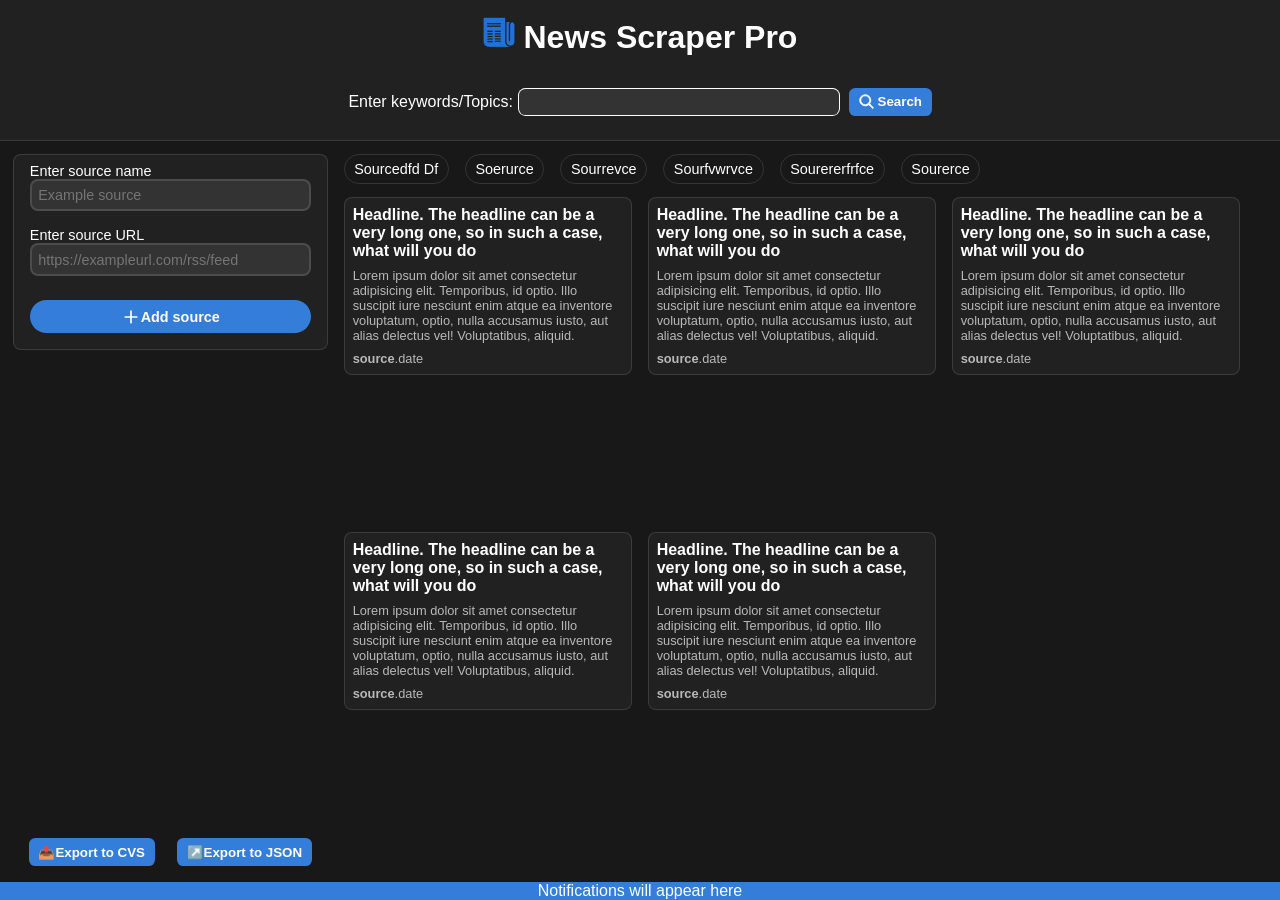
==== index.html @ f2461165 "Refactor HTML structure and enhance UI: update title, add logo, and improve form layout; modify CSS " ====
<!DOCTYPE html>
<html lang="en">
  <head>
    <meta charset="UTF-8" />
    <meta name="viewport" content="width=device-width, initial-scale=1.0" />
    <title>News Scraper & Filter Tool</title>
    <link rel="stylesheet" href="frontend/style.css" />
    <link
      rel="shortcut icon"
      href="frontend/assets/favicon/icons8-news-32.png"
      type="image/x-icon"
    />
  </head>
  <body>
    <div class="container">
      <div class="title">
        <h1>
          <img src="frontend/assets/favicon/icons8-news-32.png" alt="logo" />
          News Scraper Pro
        </h1>
      </div>
      <section class="news-section">
        <div class="forms">
          <form class="search-news">
            <label for="search-news-input">Enter keywords/Topics:</label>
            <input type="search" name="news-input" id="search-news-input" />
            <button type="submit" id="search-button">
              <svg
                viewBox="0 0 24 24"
                width="15"
                height="15"
                fill="none"
                xmlns="http://www.w3.org/2000/svg"
                stroke="#ffffff"
              >
                <g id="SVGRepo_bgCarrier" stroke-width="0"></g>
                <g
                  id="SVGRepo_tracerCarrier"
                  stroke-linecap="round"
                  stroke-linejoin="round"
                ></g>
                <g id="SVGRepo_iconCarrier">
                  <path
                    fill-rule="evenodd"
                    clip-rule="evenodd"
                    d="M17.0392 15.6244C18.2714 14.084 19.0082 12.1301 19.0082 10.0041C19.0082 5.03127 14.9769 1 10.0041 1C5.03127 1 1 5.03127 1 10.0041C1 14.9769 5.03127 19.0082 10.0041 19.0082C12.1301 19.0082 14.084 18.2714 15.6244 17.0392L21.2921 22.707C21.6828 23.0977 22.3163 23.0977 22.707 22.707C23.0977 22.3163 23.0977 21.6828 22.707 21.2921L17.0392 15.6244ZM10.0041 17.0173C6.1308 17.0173 2.99087 13.8774 2.99087 10.0041C2.99087 6.1308 6.1308 2.99087 10.0041 2.99087C13.8774 2.99087 17.0173 6.1308 17.0173 10.0041C17.0173 13.8774 13.8774 17.0173 10.0041 17.0173Z"
                    fill="#ffffff"
                  ></path>
                </g>
              </svg>
              Search
            </button>
          </form>
        </div>
        <div class="display-news">
          <div class="left">
            <div class="add-source">
              <form action="">
                <div>
                  <label for="source-name">Enter source name</label>
                  <input type="text" placeholder="Example source" />
                </div>
                <div>
                  <label for="source-url">Enter source URL</label>
                  <input
                    type="text"
                    placeholder="https://exampleurl.com/rss/feed"
                  />
                </div>
                <button type="submit">
                  <svg
                    viewBox="0 0 24 24"
                    xmlns="http://www.w3.org/2000/svg"
                    fill="#ffffff"
                    stroke="#ffffff"
                    width="20"
                    height="20"
                  >
                    <g id="SVGRepo_bgCarrier" stroke-width="0"></g>
                    <g
                      id="SVGRepo_tracerCarrier"
                      stroke-linecap="round"
                      stroke-linejoin="round"
                    ></g>
                    <g id="SVGRepo_iconCarrier">
                      <title></title>
                      <g id="Complete">
                        <g data-name="add" id="add-2">
                          <g>
                            <line
                              fill="none"
                              stroke="#ffffff"
                              stroke-linecap="round"
                              stroke-linejoin="round"
                              stroke-width="2"
                              x1="12"
                              x2="12"
                              y1="19"
                              y2="5"
                            ></line>
                            <line
                              fill="none"
                              stroke="#ffffff"
                              stroke-linecap="round"
                              stroke-linejoin="round"
                              stroke-width="2"
                              x1="5"
                              x2="19"
                              y1="12"
                              y2="12"
                            ></line>
                          </g>
                        </g>
                      </g>
                    </g>
                  </svg>
                  Add source
                </button>
              </form>
            </div>
            <div class="options">
              <button id="export-cvs">📤Export to CVS</button>
              <button id="export-JSON">↗️Export to JSON</button>
              <!-- <button id="clear-all">🧹 Clear all</button> -->
            </div>
          </div>
          <div class="right">
            <div class="sources">
              <button class="source">sourcedfd df</button>
              <button class="source">soerurce</button>
              <button class="source">sourrevce</button>
              <button class="source">sourfvwrvce</button>
              <button class="source">sourererfrfce</button>
              <button class="source">sourerce</button>
            </div>
            <div class="news-cards">
              <div class="card">
                <h1>
                  Headline. The headline can be a very long one, so in such a
                  case, what will you do
                </h1>
                <p>
                  Lorem ipsum dolor sit amet consectetur adipisicing elit.
                  Temporibus, id optio. Illo suscipit iure nesciunt enim atque
                  ea inventore voluptatum, optio, nulla accusamus iusto, aut
                  alias delectus vel! Voluptatibus, aliquid.
                </p>
                <div class="info">
                  <span>source</span>.
                  <span>date</span>
                </div>
              </div>
              <div class="card">
                <h1>
                  Headline. The headline can be a very long one, so in such a
                  case, what will you do
                </h1>
                <p>
                  Lorem ipsum dolor sit amet consectetur adipisicing elit.
                  Temporibus, id optio. Illo suscipit iure nesciunt enim atque
                  ea inventore voluptatum, optio, nulla accusamus iusto, aut
                  alias delectus vel! Voluptatibus, aliquid.
                </p>
                <div class="info">
                  <span>source</span>.
                  <span>date</span>
                </div>
              </div>
              <div class="card">
                <h1>
                  Headline. The headline can be a very long one, so in such a
                  case, what will you do
                </h1>
                <p>
                  Lorem ipsum dolor sit amet consectetur adipisicing elit.
                  Temporibus, id optio. Illo suscipit iure nesciunt enim atque
                  ea inventore voluptatum, optio, nulla accusamus iusto, aut
                  alias delectus vel! Voluptatibus, aliquid.
                </p>
                <div class="info">
                  <span>source</span>.
                  <span>date</span>
                </div>
              </div>
              <div class="card">
                <h1>
                  Headline. The headline can be a very long one, so in such a
                  case, what will you do
                </h1>
                <p>
                  Lorem ipsum dolor sit amet consectetur adipisicing elit.
                  Temporibus, id optio. Illo suscipit iure nesciunt enim atque
                  ea inventore voluptatum, optio, nulla accusamus iusto, aut
                  alias delectus vel! Voluptatibus, aliquid.
                </p>
                <div class="info">
                  <span>source</span>.
                  <span>date</span>
                </div>
              </div>
              <div class="card">
                <h1>
                  Headline. The headline can be a very long one, so in such a
                  case, what will you do
                </h1>
                <p>
                  Lorem ipsum dolor sit amet consectetur adipisicing elit.
                  Temporibus, id optio. Illo suscipit iure nesciunt enim atque
                  ea inventore voluptatum, optio, nulla accusamus iusto, aut
                  alias delectus vel! Voluptatibus, aliquid.
                </p>
                <div class="info">
                  <span>source</span>.
                  <span>date</span>
                </div>
              </div>
            </div>
          </div>
        </div>

        <div class="dialog-box" id="dialog-box">
          Notifications will appear here
        </div>
      </section>
    </div>

    <script src="frontend/script.js"></script>
  </body>
</html>
---- frontend/style.css ----
*{
    box-sizing: border-box;
    padding: 0;
    margin: 0;
    font-family: 'Segoe UI', Tahoma, Geneva, Verdana, sans-serif;
}
.container{
    width: 100vw;
    height: 100vh;
    background-color: #212121;
    display: flex;
    flex-direction: column;
    overflow: hidden;
}
.container .title {
    width: 100%;
    padding: 1rem 1rem 0.5rem 1rem;
    display: flex;
    align-items: center;
    justify-content: center;
}
.container .title h1 {
    color: #ffffff;
    -webkit-user-select: none;
    user-select: none;
}
.container section {
    flex: 1 1 0;
    width: 100%;
    background-color: rgb(24, 24, 24);
    overflow: auto;
    display: flex;
    flex-direction: column;
}
.container section .forms{
    background-color: #212121;
    padding: 1rem;
    border-bottom: 1px solid #ffffff1f;
    display: flex;
    align-items: center;
    justify-content: center;
    flex-direction: column;
    gap: 2rem;
}
.container section .forms .search-news{
    padding: 0.5rem 0.8rem;
    /* border-right: 1px solid #ffffff98; */
    color: #ffffff;
    display: flex;
    align-items: center;
    justify-content: space-between;
}
.container section .forms .search-news input{
    width: 20rem;
    border-radius: 0.4rem;
    outline: none;
    border: 2px solid transparent;
    background-color: #333333;
    box-shadow: 0 0 0 1px #ffffff;
    color: #ffffff;
    font-size: 0.8rem;
    padding: 0.2rem 0.5rem;
    margin-left: 0.4rem;
    transition: 0.2s;
}
.container section .forms .search-news input:focus{
    border: 3px solid #347ed9;
    box-shadow: none;
}
.container section .forms .search-news button{
    border-radius: 0.4rem;
    border: none;
    outline: none;
    margin-left: 0.6rem;
    padding: 0.4rem 0.6rem;
    cursor: pointer;
    color: #ffffff;
    background-color: #347ed9;
    font-weight: 600;
    display: flex;
    align-items: center;
    justify-content: center;
    gap: 4px;
    transition: 0.2s;
}
.container section .forms .search-news button:hover{
    background-color: #2072d6;
}
/* .container section .forms .search-news button svg{
    margin-top: 2px;
} */
/* .container section .fetch-news select{
    width: 10rem;
    padding: 0.2rem 0.5rem;
    border-radius: 0.4rem;
    background-color: #333333;
    color: #ffffff;
    box-shadow: 0 0 0 1px #ffffff;
    }
    .container section .fetch-news button{
        border-radius: 0.4rem;
        border: 2px solid #347ed9;
    outline: none;
    margin-left: 0.6rem;
    padding: 0.4rem 0.6rem;
    cursor: pointer;
    color: #ffffff;
    background-color: transparent;
    font-weight: 600;
    transition: 0.2s;
    }
    .container section .fetch-news button:hover{
    border: 2px solid transparent;
    background-color: #347ed9;
} */
.container section .display-news{
    width: 100%;
    height: 100%;
    padding: 0.8rem 0.8rem 0rem 0.8rem;
    /* background-color: #a9de59; */
    display: flex;
    /* justify-content: center; */
    flex-direction: row;
    flex: 1 1 0;
    overflow-y: auto;
}
.container section .display-news .left{
    min-width: 16rem;
    /* background-color: #e34949; */
    display: flex;
    flex-direction: column;
    justify-content: space-between;
}
.container section .display-news .left .add-source{
    width: 100%;
    display: flex;
    flex-direction: column;
    background-color: #212121;
    border: 1px solid #ffffff1f;
    padding: 0.5rem 1rem 1rem 1rem;
    border-radius: 0.5rem;
}
.container section .display-news .left .add-source div{
    width: 100%;
    display: flex;
    flex-direction: column;
}
.container section .display-news .left .add-source div label{
    font-size: 0.9rem;
    color: #ffffff;
}
.container section .display-news .left .add-source div input{
    border-radius: 0.5rem;
    outline: none;
    border: 2px solid #ffffff1f;
    font-size: 0.9rem;
    padding: 0.4rem;
    background-color: #333333;
    color: #ffffff;
}
.container section .display-news .left .add-source div:nth-child(2){
    margin-top: 1rem;
}
.container section .display-news .left .add-source button{
    margin-top: 1.5rem;
    width: 100%;
    padding: 0.4rem;
    border-radius: 5rem;
    background-color: #347ed9;
    border: none;
    outline: none;
    color: #ffffff;
    font-weight: 600;
    font-size: 0.9rem;
    display: flex;
    align-items: center;
    justify-content: center;
    cursor: pointer;
}
.container section .display-news .left .add-source button:hover{
    background-color: #2072d6;
}
.container section .display-news .left .options{
    width: 100%;
    /* background-color: #000000; */
    padding: 0.6rem;
    display: flex;
    align-items: center;
    justify-content: center;
    gap: 0.6rem;
}
.container section .display-news .left .options button{
    border-radius: 0.4rem;
    outline: none;
    border: none;
    margin: 0.4rem;
    padding: 0.4rem 0.6rem;
    font-weight: 600;
    background-color: #347ed9;
    color: #ffffff;
    cursor: pointer;
    transition: 0.2s;
}
.container section .display-news .left .options button:hover{
    background-color: #2072d6;
}
.container section .display-news .right{
    min-width: 20rem;
    height: 100%;
    /* background-color: #e349c2; */
    padding: 0rem 0rem 1rem 1rem;
    display: flex;
    flex-direction: column;
    flex: 1 1 0;
}
.container section .display-news .right .sources{
    width: 100%;
    /* background-color: aquamarine; */
    display: flex;
    align-items: center;
    gap: 1rem;
    overflow: auto;
}
.container section .display-news .right .sources::-webkit-scrollbar{
    display: none;
}
.container section .display-news .right .sources .source{
    padding: 0.4rem 0.6rem;
    border-radius: 5rem;
    font-size: 0.9rem;
    /* font-weight: 600; */
    text-transform: capitalize;
    background-color: transparent;
    border: 1px solid #ffffff1f;
    color: #ffffff;
    outline: none;
    /* border: none; */
    display: flex;
    align-items: center;
    justify-content: center;
    cursor: pointer;
}
.container section .display-news .right .sources .source:hover{
    background-color: #333333;
}
.container section .display-news .right .news-cards{
    min-width: 100%;
    /* height: 100%; */
    display: flex;
    /* flex-direction: row; */
    flex-wrap: wrap;
    flex: 1 1 0;
    /* background-color: cadetblue; */
    padding: 0.8rem 0rem 1rem 0rem;
    overflow-y: auto;
    gap: 1rem;
}
.container section .display-news .right .news-cards .card{
    width: 18rem;
    /* Remove fixed height and let content define height */
    /* height: auto; */
    padding: 0.5rem;
    background-color: #212121;
    border-radius: 0.5rem;
    border: 1px solid #ffffff1f;
    color: #b9b9b9;
    display: flex;
    flex-direction: column;
    /* Prevent card from stretching to fill parent height */
    align-self: flex-start;
    transition: 0.2s;
}
.container section .display-news .right .news-cards .card:hover{
    transform: translateY(-5px);
}
.container section .display-news .right .news-cards .card h1{
    font-size: 1rem;
    text-align: left;
    color: #ffffff;
}
.container section .display-news .right .news-cards .card p{
    font-size: 0.8rem;
    text-align: left;
    margin-top: 0.5rem;
}
.container section .display-news .right .news-cards .card div{
    margin-top: 0.5rem;
    font-size: 0.8rem;
    display: flex
}
.container section .display-news .right .news-cards .card div span:nth-child(1){
    font-weight: 600;
}

.container section .dialog-box{
    width: 100%;
    background-color: #347ed9;
    color: #ffffff;
    text-align: center;
    font-size: 1rem;
}
.container section .dialog-box.danger{
    background-color: #e34949;
}
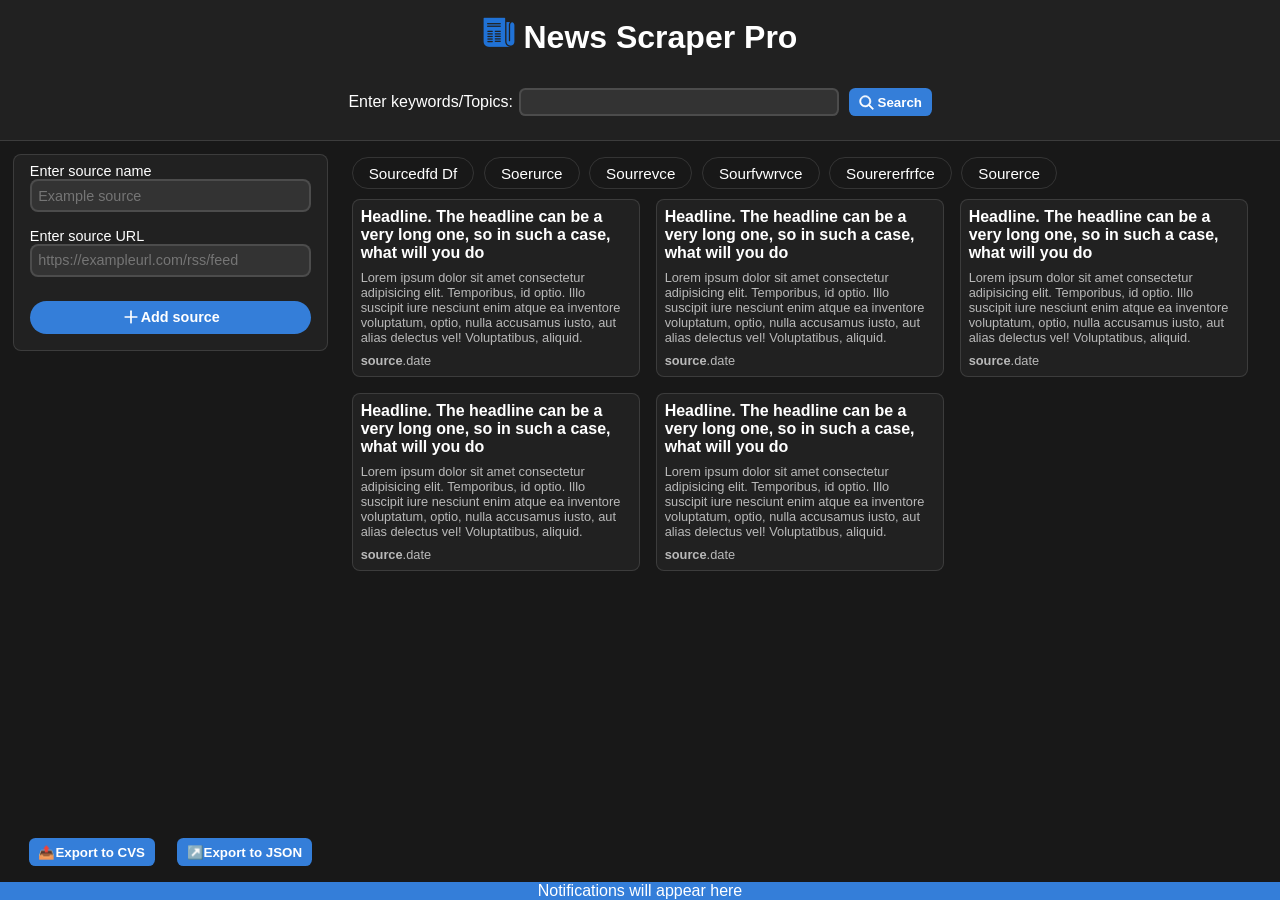
==== commit 3cbd1fb1: "Refactor CSS variables in style.css for improved maintainability; update styles for various elements" ====
--- a/index.html
+++ b/index.html
@@ -198,6 +198,70 @@
                   <span>date</span>
                 </div>
               </div>
+              <!-- <div class="card">
+                <h1>
+                  Headline. The headline can be a very long one, so in such a
+                  case, what will you do
+                </h1>
+                <p>
+                  Lorem ipsum dolor sit amet consectetur adipisicing elit.
+                  Temporibus, id optio. Illo suscipit iure nesciunt enim atque
+                  ea inventore voluptatum, optio, nulla accusamus iusto, aut
+                  alias delectus vel! Voluptatibus, aliquid.
+                </p>
+                <div class="info">
+                  <span>source</span>.
+                  <span>date</span>
+                </div>
+              </div>
+              <div class="card">
+                <h1>
+                  Headline. The headline can be a very long one, so in such a
+                  case, what will you do
+                </h1>
+                <p>
+                  Lorem ipsum dolor sit amet consectetur adipisicing elit.
+                  Temporibus, id optio. Illo suscipit iure nesciunt enim atque
+                  ea inventore voluptatum, optio, nulla accusamus iusto, aut
+                  alias delectus vel! Voluptatibus, aliquid.
+                </p>
+                <div class="info">
+                  <span>source</span>.
+                  <span>date</span>
+                </div>
+              </div>
+              <div class="card">
+                <h1>
+                  Headline. The headline can be a very long one, so in such a
+                  case, what will you do
+                </h1>
+                <p>
+                  Lorem ipsum dolor sit amet consectetur adipisicing elit.
+                  Temporibus, id optio. Illo suscipit iure nesciunt enim atque
+                  ea inventore voluptatum, optio, nulla accusamus iusto, aut
+                  alias delectus vel! Voluptatibus, aliquid.
+                </p>
+                <div class="info">
+                  <span>source</span>.
+                  <span>date</span>
+                </div>
+              </div>
+              <div class="card">
+                <h1>
+                  Headline. The headline can be a very long one, so in such a
+                  case, what will you do
+                </h1>
+                <p>
+                  Lorem ipsum dolor sit amet consectetur adipisicing elit.
+                  Temporibus, id optio. Illo suscipit iure nesciunt enim atque
+                  ea inventore voluptatum, optio, nulla accusamus iusto, aut
+                  alias delectus vel! Voluptatibus, aliquid.
+                </p>
+                <div class="info">
+                  <span>source</span>.
+                  <span>date</span>
+                </div>
+              </div> -->
               <div class="card">
                 <h1>
                   Headline. The headline can be a very long one, so in such a
--- a/frontend/style.css
+++ b/frontend/style.css
@@ -1,304 +1,336 @@
-*{
+:root {
+    --primary-bg: #212121;
+    --secondary-bg: #333333;
+    --accent: #347ed9;
+    --accent-hover: #2072d6;
+    --danger: #e34949;
+    --border: #ffffff1f;
+    --text: #ffffff;
+    --text-muted: #b9b9b9;
+    --card-radius: 0.5rem;
+    --input-radius: 0.4rem;
+    --button-radius: 0.4rem;
+    --transition: 0.2s;
+    --font-main: 'Segoe UI', Tahoma, Geneva, Verdana, sans-serif;
+}
+
+* {
     box-sizing: border-box;
     padding: 0;
     margin: 0;
-    font-family: 'Segoe UI', Tahoma, Geneva, Verdana, sans-serif;
-}
-.container{
+    font-family: var(--font-main);
+}
+
+.container {
     width: 100vw;
     height: 100vh;
-    background-color: #212121;
+    min-width: 660px;
+    background: var(--primary-bg);
     display: flex;
     flex-direction: column;
     overflow: hidden;
 }
+
 .container .title {
     width: 100%;
-    padding: 1rem 1rem 0.5rem 1rem;
-    display: flex;
-    align-items: center;
-    justify-content: center;
-}
+    padding: 1rem 1rem 0.5rem;
+    display: flex;
+    align-items: center;
+    justify-content: center;
+}
+
 .container .title h1 {
-    color: #ffffff;
+    color: var(--text);
+    user-select: none;
     -webkit-user-select: none;
-    user-select: none;
-}
+}
+
 .container section {
     flex: 1 1 0;
     width: 100%;
-    background-color: rgb(24, 24, 24);
+    background: rgb(24, 24, 24);
     overflow: auto;
     display: flex;
     flex-direction: column;
 }
-.container section .forms{
-    background-color: #212121;
+
+.forms {
+    background: var(--primary-bg);
     padding: 1rem;
-    border-bottom: 1px solid #ffffff1f;
+    border-bottom: 1px solid var(--border);
     display: flex;
     align-items: center;
     justify-content: center;
     flex-direction: column;
     gap: 2rem;
 }
-.container section .forms .search-news{
+
+.search-news {
     padding: 0.5rem 0.8rem;
-    /* border-right: 1px solid #ffffff98; */
-    color: #ffffff;
+    color: var(--text);
     display: flex;
     align-items: center;
     justify-content: space-between;
 }
-.container section .forms .search-news input{
+
+.search-news input {
     width: 20rem;
-    border-radius: 0.4rem;
+    border-radius: var(--input-radius);
     outline: none;
     border: 2px solid transparent;
-    background-color: #333333;
-    box-shadow: 0 0 0 1px #ffffff;
-    color: #ffffff;
-    font-size: 0.8rem;
+    background: var(--secondary-bg);
+    /* box-shadow: 0 0 0 1px var(--text); */
+    border: 2px solid var(--border);
+    color: var(--text);
+    font-size: 1rem;
     padding: 0.2rem 0.5rem;
     margin-left: 0.4rem;
-    transition: 0.2s;
-}
-.container section .forms .search-news input:focus{
-    border: 3px solid #347ed9;
+    transition: var(--transition);
+}
+
+.search-news input:focus {
+    border: 2px solid var(--accent);
     box-shadow: none;
 }
-.container section .forms .search-news button{
-    border-radius: 0.4rem;
+
+.search-news button {
+    border-radius: var(--button-radius);
     border: none;
     outline: none;
     margin-left: 0.6rem;
     padding: 0.4rem 0.6rem;
     cursor: pointer;
-    color: #ffffff;
-    background-color: #347ed9;
+    color: var(--text);
+    background: var(--accent);
     font-weight: 600;
     display: flex;
     align-items: center;
     justify-content: center;
     gap: 4px;
-    transition: 0.2s;
-}
-.container section .forms .search-news button:hover{
-    background-color: #2072d6;
-}
-/* .container section .forms .search-news button svg{
-    margin-top: 2px;
-} */
-/* .container section .fetch-news select{
-    width: 10rem;
-    padding: 0.2rem 0.5rem;
-    border-radius: 0.4rem;
-    background-color: #333333;
-    color: #ffffff;
-    box-shadow: 0 0 0 1px #ffffff;
-    }
-    .container section .fetch-news button{
-        border-radius: 0.4rem;
-        border: 2px solid #347ed9;
-    outline: none;
-    margin-left: 0.6rem;
-    padding: 0.4rem 0.6rem;
-    cursor: pointer;
-    color: #ffffff;
-    background-color: transparent;
-    font-weight: 600;
-    transition: 0.2s;
-    }
-    .container section .fetch-news button:hover{
-    border: 2px solid transparent;
-    background-color: #347ed9;
-} */
-.container section .display-news{
+    transition: var(--transition);
+}
+
+.search-news button:hover {
+    background: var(--accent-hover);
+}
+
+.display-news {
     width: 100%;
     height: 100%;
-    padding: 0.8rem 0.8rem 0rem 0.8rem;
-    /* background-color: #a9de59; */
-    display: flex;
-    /* justify-content: center; */
+    padding: 0.8rem 0.8rem 0 0.8rem;
+    display: flex;
     flex-direction: row;
     flex: 1 1 0;
     overflow-y: auto;
 }
-.container section .display-news .left{
+
+.left {
     min-width: 16rem;
-    /* background-color: #e34949; */
     display: flex;
     flex-direction: column;
     justify-content: space-between;
 }
-.container section .display-news .left .add-source{
-    width: 100%;
-    display: flex;
-    flex-direction: column;
-    background-color: #212121;
-    border: 1px solid #ffffff1f;
-    padding: 0.5rem 1rem 1rem 1rem;
-    border-radius: 0.5rem;
-}
-.container section .display-news .left .add-source div{
-    width: 100%;
-    display: flex;
-    flex-direction: column;
-}
-.container section .display-news .left .add-source div label{
+
+.add-source {
+    width: 100%;
+    display: flex;
+    flex-direction: column;
+    background: var(--primary-bg);
+    border: 1px solid var(--border);
+    padding: 0.5rem 1rem 1rem;
+    border-radius: var(--card-radius);
+}
+
+.add-source div {
+    width: 100%;
+    display: flex;
+    flex-direction: column;
+}
+
+.add-source label {
     font-size: 0.9rem;
-    color: #ffffff;
-}
-.container section .display-news .left .add-source div input{
-    border-radius: 0.5rem;
-    outline: none;
-    border: 2px solid #ffffff1f;
+    color: var(--text);
+}
+
+.add-source input {
+    border-radius: var(--card-radius);
+    outline: none;
+    border: 2px solid var(--border);
     font-size: 0.9rem;
     padding: 0.4rem;
-    background-color: #333333;
-    color: #ffffff;
-}
-.container section .display-news .left .add-source div:nth-child(2){
+    background: var(--secondary-bg);
+    color: var(--text);
+}
+
+.add-source div:nth-child(2) {
     margin-top: 1rem;
 }
-.container section .display-news .left .add-source button{
+
+.add-source button {
     margin-top: 1.5rem;
     width: 100%;
     padding: 0.4rem;
     border-radius: 5rem;
-    background-color: #347ed9;
+    background: var(--accent);
     border: none;
     outline: none;
-    color: #ffffff;
+    color: var(--text);
     font-weight: 600;
     font-size: 0.9rem;
     display: flex;
     align-items: center;
     justify-content: center;
     cursor: pointer;
-}
-.container section .display-news .left .add-source button:hover{
-    background-color: #2072d6;
-}
-.container section .display-news .left .options{
-    width: 100%;
-    /* background-color: #000000; */
+    transition: var(--transition);
+}
+
+.add-source button:hover {
+    background: var(--accent-hover);
+}
+
+.options {
+    width: 100%;
     padding: 0.6rem;
     display: flex;
     align-items: center;
     justify-content: center;
     gap: 0.6rem;
 }
-.container section .display-news .left .options button{
-    border-radius: 0.4rem;
+
+.options button {
+    border-radius: var(--button-radius);
     outline: none;
     border: none;
     margin: 0.4rem;
     padding: 0.4rem 0.6rem;
     font-weight: 600;
-    background-color: #347ed9;
-    color: #ffffff;
+    background: var(--accent);
+    color: var(--text);
     cursor: pointer;
-    transition: 0.2s;
-}
-.container section .display-news .left .options button:hover{
-    background-color: #2072d6;
-}
-.container section .display-news .right{
+    transition: var(--transition);
+}
+
+.options button:hover {
+    background: var(--accent-hover);
+}
+
+.right {
     min-width: 20rem;
     height: 100%;
-    /* background-color: #e349c2; */
-    padding: 0rem 0rem 1rem 1rem;
+    padding: 0 0 1rem 1rem;
     display: flex;
     flex-direction: column;
     flex: 1 1 0;
 }
-.container section .display-news .right .sources{
-    width: 100%;
-    /* background-color: aquamarine; */
-    display: flex;
-    align-items: center;
+
+.sources {
+    width: 100%;
+    display: flex;
+    flex-wrap: wrap;
+    align-items: center;
+    gap: 0.6rem;
+    overflow-x: auto;
+    padding: 0.2rem 0.5rem 0.4rem;
+}
+
+.sources::-webkit-scrollbar {
+    display: none;
+}
+
+.source {
+    padding: 0.4rem 1rem;
+    border-radius: 2rem;
+    font-size: 0.95rem;
+    font-weight: 500;
+    text-transform: capitalize;
+    background: transparent;
+    border: 1px solid var(--border);
+    color: var(--text);
+    outline: none;
+    display: flex;
+    align-items: center;
+    justify-content: center;
+    cursor: pointer;
+    transition: var(--transition);
+}
+
+.source:hover {
+    background: var(--secondary-bg);
+}
+
+.news-cards {
+    width: 100%;
+    display: flex;
+    flex-wrap: wrap;
+    align-items: flex-start;
     gap: 1rem;
-    overflow: auto;
-}
-.container section .display-news .right .sources::-webkit-scrollbar{
-    display: none;
-}
-.container section .display-news .right .sources .source{
-    padding: 0.4rem 0.6rem;
-    border-radius: 5rem;
-    font-size: 0.9rem;
-    /* font-weight: 600; */
-    text-transform: capitalize;
-    background-color: transparent;
-    border: 1px solid #ffffff1f;
-    color: #ffffff;
-    outline: none;
-    /* border: none; */
-    display: flex;
-    align-items: center;
-    justify-content: center;
-    cursor: pointer;
-}
-.container section .display-news .right .sources .source:hover{
-    background-color: #333333;
-}
-.container section .display-news .right .news-cards{
-    min-width: 100%;
-    /* height: 100%; */
-    display: flex;
-    /* flex-direction: row; */
-    flex-wrap: wrap;
     flex: 1 1 0;
-    /* background-color: cadetblue; */
-    padding: 0.8rem 0rem 1rem 0rem;
+    padding: 0.2rem 0.5rem;
     overflow-y: auto;
-    gap: 1rem;
-}
-.container section .display-news .right .news-cards .card{
+    align-content: flex-start;
+}
+
+.news-cards::-webkit-scrollbar {
+    width: 4px;
+    background: transparent;
+    border-radius: 8px;
+}
+
+.news-cards::-webkit-scrollbar-thumb {
+    background: var(--secondary-bg);
+    border-radius: 8px;
+}
+
+.news-cards::-webkit-scrollbar-thumb:hover {
+    background: #3b3b3b;
+}
+
+.card {
     width: 18rem;
-    /* Remove fixed height and let content define height */
-    /* height: auto; */
     padding: 0.5rem;
-    background-color: #212121;
-    border-radius: 0.5rem;
-    border: 1px solid #ffffff1f;
-    color: #b9b9b9;
-    display: flex;
-    flex-direction: column;
-    /* Prevent card from stretching to fill parent height */
-    align-self: flex-start;
-    transition: 0.2s;
-}
-.container section .display-news .right .news-cards .card:hover{
+    background: var(--primary-bg);
+    border-radius: var(--card-radius);
+    border: 1px solid var(--border);
+    color: var(--text-muted);
+    display: flex;
+    flex-direction: column;
+    transition: var(--transition);
+}
+
+.card:hover {
     transform: translateY(-5px);
 }
-.container section .display-news .right .news-cards .card h1{
+
+.card h1 {
     font-size: 1rem;
     text-align: left;
-    color: #ffffff;
-}
-.container section .display-news .right .news-cards .card p{
+    color: var(--text);
+}
+
+.card p {
     font-size: 0.8rem;
     text-align: left;
     margin-top: 0.5rem;
 }
-.container section .display-news .right .news-cards .card div{
+
+.card div {
     margin-top: 0.5rem;
     font-size: 0.8rem;
-    display: flex
-}
-.container section .display-news .right .news-cards .card div span:nth-child(1){
+    display: flex;
+}
+
+.card div span:first-child {
     font-weight: 600;
 }
 
-.container section .dialog-box{
-    width: 100%;
-    background-color: #347ed9;
-    color: #ffffff;
+.dialog-box {
+    width: 100%;
+    background: var(--accent);
+    color: var(--text);
     text-align: center;
     font-size: 1rem;
 }
-.container section .dialog-box.danger{
-    background-color: #e34949;
+
+.dialog-box.danger {
+    background: var(--danger);
 }
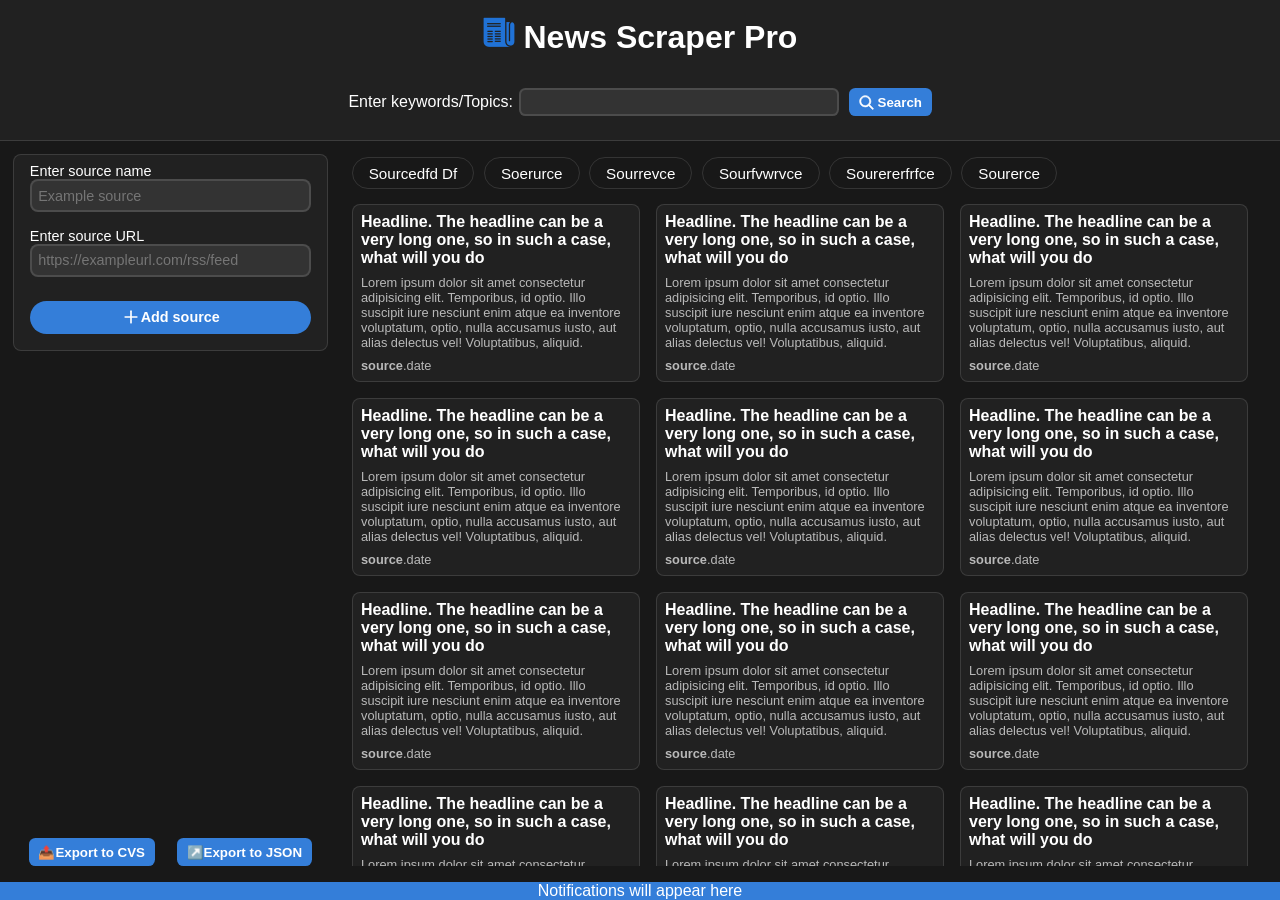
==== commit 5422d550: "Enhance UI and responsiveness: update styles in style.css for better layout and add autoshow animati" ====
--- a/index.html
+++ b/index.html
@@ -132,137 +132,473 @@
               <button class="source">sourfvwrvce</button>
               <button class="source">sourererfrfce</button>
               <button class="source">sourerce</button>
+              <button class="source" id="add-source-btn-2">
+                 <svg
+                    viewBox="0 0 24 24"
+                    xmlns="http://www.w3.org/2000/svg"
+                    fill="#ffffff"
+                    stroke="#ffffff"
+                    width="20"
+                    height="20"
+                  >
+                    <g id="SVGRepo_bgCarrier" stroke-width="0"></g>
+                    <g
+                      id="SVGRepo_tracerCarrier"
+                      stroke-linecap="round"
+                      stroke-linejoin="round"
+                    ></g>
+                    <g id="SVGRepo_iconCarrier">
+                      <title></title>
+                      <g id="Complete">
+                        <g data-name="add" id="add-2">
+                          <g>
+                            <line
+                              fill="none"
+                              stroke="#ffffff"
+                              stroke-linecap="round"
+                              stroke-linejoin="round"
+                              stroke-width="2"
+                              x1="12"
+                              x2="12"
+                              y1="19"
+                              y2="5"
+                            ></line>
+                            <line
+                              fill="none"
+                              stroke="#ffffff"
+                              stroke-linecap="round"
+                              stroke-linejoin="round"
+                              stroke-width="2"
+                              x1="5"
+                              x2="19"
+                              y1="12"
+                              y2="12"
+                            ></line>
+                          </g>
+                        </g>
+                      </g>
+                    </g>
+                  </svg>
+                  Add source</button>
             </div>
             <div class="news-cards">
-              <div class="card">
-                <h1>
-                  Headline. The headline can be a very long one, so in such a
-                  case, what will you do
-                </h1>
-                <p>
-                  Lorem ipsum dolor sit amet consectetur adipisicing elit.
-                  Temporibus, id optio. Illo suscipit iure nesciunt enim atque
-                  ea inventore voluptatum, optio, nulla accusamus iusto, aut
-                  alias delectus vel! Voluptatibus, aliquid.
-                </p>
-                <div class="info">
-                  <span>source</span>.
-                  <span>date</span>
-                </div>
-              </div>
-              <div class="card">
-                <h1>
-                  Headline. The headline can be a very long one, so in such a
-                  case, what will you do
-                </h1>
-                <p>
-                  Lorem ipsum dolor sit amet consectetur adipisicing elit.
-                  Temporibus, id optio. Illo suscipit iure nesciunt enim atque
-                  ea inventore voluptatum, optio, nulla accusamus iusto, aut
-                  alias delectus vel! Voluptatibus, aliquid.
-                </p>
-                <div class="info">
-                  <span>source</span>.
-                  <span>date</span>
-                </div>
-              </div>
-              <div class="card">
-                <h1>
-                  Headline. The headline can be a very long one, so in such a
-                  case, what will you do
-                </h1>
-                <p>
-                  Lorem ipsum dolor sit amet consectetur adipisicing elit.
-                  Temporibus, id optio. Illo suscipit iure nesciunt enim atque
-                  ea inventore voluptatum, optio, nulla accusamus iusto, aut
-                  alias delectus vel! Voluptatibus, aliquid.
-                </p>
-                <div class="info">
-                  <span>source</span>.
-                  <span>date</span>
-                </div>
-              </div>
-              <div class="card">
-                <h1>
-                  Headline. The headline can be a very long one, so in such a
-                  case, what will you do
-                </h1>
-                <p>
-                  Lorem ipsum dolor sit amet consectetur adipisicing elit.
-                  Temporibus, id optio. Illo suscipit iure nesciunt enim atque
-                  ea inventore voluptatum, optio, nulla accusamus iusto, aut
-                  alias delectus vel! Voluptatibus, aliquid.
-                </p>
-                <div class="info">
-                  <span>source</span>.
-                  <span>date</span>
-                </div>
-              </div>
-              <!-- <div class="card">
-                <h1>
-                  Headline. The headline can be a very long one, so in such a
-                  case, what will you do
-                </h1>
-                <p>
-                  Lorem ipsum dolor sit amet consectetur adipisicing elit.
-                  Temporibus, id optio. Illo suscipit iure nesciunt enim atque
-                  ea inventore voluptatum, optio, nulla accusamus iusto, aut
-                  alias delectus vel! Voluptatibus, aliquid.
-                </p>
-                <div class="info">
-                  <span>source</span>.
-                  <span>date</span>
-                </div>
-              </div>
-              <div class="card">
-                <h1>
-                  Headline. The headline can be a very long one, so in such a
-                  case, what will you do
-                </h1>
-                <p>
-                  Lorem ipsum dolor sit amet consectetur adipisicing elit.
-                  Temporibus, id optio. Illo suscipit iure nesciunt enim atque
-                  ea inventore voluptatum, optio, nulla accusamus iusto, aut
-                  alias delectus vel! Voluptatibus, aliquid.
-                </p>
-                <div class="info">
-                  <span>source</span>.
-                  <span>date</span>
-                </div>
-              </div>
-              <div class="card">
-                <h1>
-                  Headline. The headline can be a very long one, so in such a
-                  case, what will you do
-                </h1>
-                <p>
-                  Lorem ipsum dolor sit amet consectetur adipisicing elit.
-                  Temporibus, id optio. Illo suscipit iure nesciunt enim atque
-                  ea inventore voluptatum, optio, nulla accusamus iusto, aut
-                  alias delectus vel! Voluptatibus, aliquid.
-                </p>
-                <div class="info">
-                  <span>source</span>.
-                  <span>date</span>
-                </div>
-              </div>
-              <div class="card">
-                <h1>
-                  Headline. The headline can be a very long one, so in such a
-                  case, what will you do
-                </h1>
-                <p>
-                  Lorem ipsum dolor sit amet consectetur adipisicing elit.
-                  Temporibus, id optio. Illo suscipit iure nesciunt enim atque
-                  ea inventore voluptatum, optio, nulla accusamus iusto, aut
-                  alias delectus vel! Voluptatibus, aliquid.
-                </p>
-                <div class="info">
-                  <span>source</span>.
-                  <span>date</span>
-                </div>
-              </div> -->
-              <div class="card">
+              <div class="card autoshow">
+                <h1>
+                  Headline. The headline can be a very long one, so in such a
+                  case, what will you do
+                </h1>
+                <p>
+                  Lorem ipsum dolor sit amet consectetur adipisicing elit.
+                  Temporibus, id optio. Illo suscipit iure nesciunt enim atque
+                  ea inventore voluptatum, optio, nulla accusamus iusto, aut
+                  alias delectus vel! Voluptatibus, aliquid.
+                </p>
+                <div class="info">
+                  <span>source</span>.
+                  <span>date</span>
+                </div>
+              </div>
+              <div class="card autoshow">
+                <h1>
+                  Headline. The headline can be a very long one, so in such a
+                  case, what will you do
+                </h1>
+                <p>
+                  Lorem ipsum dolor sit amet consectetur adipisicing elit.
+                  Temporibus, id optio. Illo suscipit iure nesciunt enim atque
+                  ea inventore voluptatum, optio, nulla accusamus iusto, aut
+                  alias delectus vel! Voluptatibus, aliquid.
+                </p>
+                <div class="info">
+                  <span>source</span>.
+                  <span>date</span>
+                </div>
+              </div>
+              <div class="card autoshow">
+                <h1>
+                  Headline. The headline can be a very long one, so in such a
+                  case, what will you do
+                </h1>
+                <p>
+                  Lorem ipsum dolor sit amet consectetur adipisicing elit.
+                  Temporibus, id optio. Illo suscipit iure nesciunt enim atque
+                  ea inventore voluptatum, optio, nulla accusamus iusto, aut
+                  alias delectus vel! Voluptatibus, aliquid.
+                </p>
+                <div class="info">
+                  <span>source</span>.
+                  <span>date</span>
+                </div>
+              </div>
+              <div class="card autoshow">
+                <h1>
+                  Headline. The headline can be a very long one, so in such a
+                  case, what will you do
+                </h1>
+                <p>
+                  Lorem ipsum dolor sit amet consectetur adipisicing elit.
+                  Temporibus, id optio. Illo suscipit iure nesciunt enim atque
+                  ea inventore voluptatum, optio, nulla accusamus iusto, aut
+                  alias delectus vel! Voluptatibus, aliquid.
+                </p>
+                <div class="info">
+                  <span>source</span>.
+                  <span>date</span>
+                </div>
+              </div>
+              <div class="card autoshow">
+                <h1>
+                  Headline. The headline can be a very long one, so in such a
+                  case, what will you do
+                </h1>
+                <p>
+                  Lorem ipsum dolor sit amet consectetur adipisicing elit.
+                  Temporibus, id optio. Illo suscipit iure nesciunt enim atque
+                  ea inventore voluptatum, optio, nulla accusamus iusto, aut
+                  alias delectus vel! Voluptatibus, aliquid.
+                </p>
+                <div class="info">
+                  <span>source</span>.
+                  <span>date</span>
+                </div>
+              </div>
+              <div class="card autoshow">
+                <h1>
+                  Headline. The headline can be a very long one, so in such a
+                  case, what will you do
+                </h1>
+                <p>
+                  Lorem ipsum dolor sit amet consectetur adipisicing elit.
+                  Temporibus, id optio. Illo suscipit iure nesciunt enim atque
+                  ea inventore voluptatum, optio, nulla accusamus iusto, aut
+                  alias delectus vel! Voluptatibus, aliquid.
+                </p>
+                <div class="info">
+                  <span>source</span>.
+                  <span>date</span>
+                </div>
+              </div>
+              <div class="card autoshow">
+                <h1>
+                  Headline. The headline can be a very long one, so in such a
+                  case, what will you do
+                </h1>
+                <p>
+                  Lorem ipsum dolor sit amet consectetur adipisicing elit.
+                  Temporibus, id optio. Illo suscipit iure nesciunt enim atque
+                  ea inventore voluptatum, optio, nulla accusamus iusto, aut
+                  alias delectus vel! Voluptatibus, aliquid.
+                </p>
+                <div class="info">
+                  <span>source</span>.
+                  <span>date</span>
+                </div>
+              </div>
+              <div class="card autoshow">
+                <h1>
+                  Headline. The headline can be a very long one, so in such a
+                  case, what will you do
+                </h1>
+                <p>
+                  Lorem ipsum dolor sit amet consectetur adipisicing elit.
+                  Temporibus, id optio. Illo suscipit iure nesciunt enim atque
+                  ea inventore voluptatum, optio, nulla accusamus iusto, aut
+                  alias delectus vel! Voluptatibus, aliquid.
+                </p>
+                <div class="info">
+                  <span>source</span>.
+                  <span>date</span>
+                </div>
+              </div>
+              <div class="card autoshow">
+                <h1>
+                  Headline. The headline can be a very long one, so in such a
+                  case, what will you do
+                </h1>
+                <p>
+                  Lorem ipsum dolor sit amet consectetur adipisicing elit.
+                  Temporibus, id optio. Illo suscipit iure nesciunt enim atque
+                  ea inventore voluptatum, optio, nulla accusamus iusto, aut
+                  alias delectus vel! Voluptatibus, aliquid.
+                </p>
+                <div class="info">
+                  <span>source</span>.
+                  <span>date</span>
+                </div>
+              </div>
+              <div class="card autoshow">
+                <h1>
+                  Headline. The headline can be a very long one, so in such a
+                  case, what will you do
+                </h1>
+                <p>
+                  Lorem ipsum dolor sit amet consectetur adipisicing elit.
+                  Temporibus, id optio. Illo suscipit iure nesciunt enim atque
+                  ea inventore voluptatum, optio, nulla accusamus iusto, aut
+                  alias delectus vel! Voluptatibus, aliquid.
+                </p>
+                <div class="info">
+                  <span>source</span>.
+                  <span>date</span>
+                </div>
+              </div>
+              <div class="card autoshow">
+                <h1>
+                  Headline. The headline can be a very long one, so in such a
+                  case, what will you do
+                </h1>
+                <p>
+                  Lorem ipsum dolor sit amet consectetur adipisicing elit.
+                  Temporibus, id optio. Illo suscipit iure nesciunt enim atque
+                  ea inventore voluptatum, optio, nulla accusamus iusto, aut
+                  alias delectus vel! Voluptatibus, aliquid.
+                </p>
+                <div class="info">
+                  <span>source</span>.
+                  <span>date</span>
+                </div>
+              </div>
+              <div class="card autoshow">
+                <h1>
+                  Headline. The headline can be a very long one, so in such a
+                  case, what will you do
+                </h1>
+                <p>
+                  Lorem ipsum dolor sit amet consectetur adipisicing elit.
+                  Temporibus, id optio. Illo suscipit iure nesciunt enim atque
+                  ea inventore voluptatum, optio, nulla accusamus iusto, aut
+                  alias delectus vel! Voluptatibus, aliquid.
+                </p>
+                <div class="info">
+                  <span>source</span>.
+                  <span>date</span>
+                </div>
+              </div>
+              <div class="card autoshow">
+                <h1>
+                  Headline. The headline can be a very long one, so in such a
+                  case, what will you do
+                </h1>
+                <p>
+                  Lorem ipsum dolor sit amet consectetur adipisicing elit.
+                  Temporibus, id optio. Illo suscipit iure nesciunt enim atque
+                  ea inventore voluptatum, optio, nulla accusamus iusto, aut
+                  alias delectus vel! Voluptatibus, aliquid.
+                </p>
+                <div class="info">
+                  <span>source</span>.
+                  <span>date</span>
+                </div>
+              </div>
+              <div class="card autoshow">
+                <h1>
+                  Headline. The headline can be a very long one, so in such a
+                  case, what will you do
+                </h1>
+                <p>
+                  Lorem ipsum dolor sit amet consectetur adipisicing elit.
+                  Temporibus, id optio. Illo suscipit iure nesciunt enim atque
+                  ea inventore voluptatum, optio, nulla accusamus iusto, aut
+                  alias delectus vel! Voluptatibus, aliquid.
+                </p>
+                <div class="info">
+                  <span>source</span>.
+                  <span>date</span>
+                </div>
+              </div>
+              <div class="card autoshow">
+                <h1>
+                  Headline. The headline can be a very long one, so in such a
+                  case, what will you do
+                </h1>
+                <p>
+                  Lorem ipsum dolor sit amet consectetur adipisicing elit.
+                  Temporibus, id optio. Illo suscipit iure nesciunt enim atque
+                  ea inventore voluptatum, optio, nulla accusamus iusto, aut
+                  alias delectus vel! Voluptatibus, aliquid.
+                </p>
+                <div class="info">
+                  <span>source</span>.
+                  <span>date</span>
+                </div>
+              </div>
+              <div class="card autoshow">
+                <h1>
+                  Headline. The headline can be a very long one, so in such a
+                  case, what will you do
+                </h1>
+                <p>
+                  Lorem ipsum dolor sit amet consectetur adipisicing elit.
+                  Temporibus, id optio. Illo suscipit iure nesciunt enim atque
+                  ea inventore voluptatum, optio, nulla accusamus iusto, aut
+                  alias delectus vel! Voluptatibus, aliquid.
+                </p>
+                <div class="info">
+                  <span>source</span>.
+                  <span>date</span>
+                </div>
+              </div>
+              <div class="card autoshow">
+                <h1>
+                  Headline. The headline can be a very long one, so in such a
+                  case, what will you do
+                </h1>
+                <p>
+                  Lorem ipsum dolor sit amet consectetur adipisicing elit.
+                  Temporibus, id optio. Illo suscipit iure nesciunt enim atque
+                  ea inventore voluptatum, optio, nulla accusamus iusto, aut
+                  alias delectus vel! Voluptatibus, aliquid.
+                </p>
+                <div class="info">
+                  <span>source</span>.
+                  <span>date</span>
+                </div>
+              </div>
+              <div class="card autoshow">
+                <h1>
+                  Headline. The headline can be a very long one, so in such a
+                  case, what will you do
+                </h1>
+                <p>
+                  Lorem ipsum dolor sit amet consectetur adipisicing elit.
+                  Temporibus, id optio. Illo suscipit iure nesciunt enim atque
+                  ea inventore voluptatum, optio, nulla accusamus iusto, aut
+                  alias delectus vel! Voluptatibus, aliquid.
+                </p>
+                <div class="info">
+                  <span>source</span>.
+                  <span>date</span>
+                </div>
+              </div>
+              <div class="card autoshow">
+                <h1>
+                  Headline. The headline can be a very long one, so in such a
+                  case, what will you do
+                </h1>
+                <p>
+                  Lorem ipsum dolor sit amet consectetur adipisicing elit.
+                  Temporibus, id optio. Illo suscipit iure nesciunt enim atque
+                  ea inventore voluptatum, optio, nulla accusamus iusto, aut
+                  alias delectus vel! Voluptatibus, aliquid.
+                </p>
+                <div class="info">
+                  <span>source</span>.
+                  <span>date</span>
+                </div>
+              </div>
+              <div class="card autoshow">
+                <h1>
+                  Headline. The headline can be a very long one, so in such a
+                  case, what will you do
+                </h1>
+                <p>
+                  Lorem ipsum dolor sit amet consectetur adipisicing elit.
+                  Temporibus, id optio. Illo suscipit iure nesciunt enim atque
+                  ea inventore voluptatum, optio, nulla accusamus iusto, aut
+                  alias delectus vel! Voluptatibus, aliquid.
+                </p>
+                <div class="info">
+                  <span>source</span>.
+                  <span>date</span>
+                </div>
+              </div>
+              <div class="card autoshow">
+                <h1>
+                  Headline. The headline can be a very long one, so in such a
+                  case, what will you do
+                </h1>
+                <p>
+                  Lorem ipsum dolor sit amet consectetur adipisicing elit.
+                  Temporibus, id optio. Illo suscipit iure nesciunt enim atque
+                  ea inventore voluptatum, optio, nulla accusamus iusto, aut
+                  alias delectus vel! Voluptatibus, aliquid.
+                </p>
+                <div class="info">
+                  <span>source</span>.
+                  <span>date</span>
+                </div>
+              </div>
+              <div class="card autoshow">
+                <h1>
+                  Headline. The headline can be a very long one, so in such a
+                  case, what will you do
+                </h1>
+                <p>
+                  Lorem ipsum dolor sit amet consectetur adipisicing elit.
+                  Temporibus, id optio. Illo suscipit iure nesciunt enim atque
+                  ea inventore voluptatum, optio, nulla accusamus iusto, aut
+                  alias delectus vel! Voluptatibus, aliquid.
+                </p>
+                <div class="info">
+                  <span>source</span>.
+                  <span>date</span>
+                </div>
+              </div>
+              <div class="card autoshow">
+                <h1>
+                  Headline. The headline can be a very long one, so in such a
+                  case, what will you do
+                </h1>
+                <p>
+                  Lorem ipsum dolor sit amet consectetur adipisicing elit.
+                  Temporibus, id optio. Illo suscipit iure nesciunt enim atque
+                  ea inventore voluptatum, optio, nulla accusamus iusto, aut
+                  alias delectus vel! Voluptatibus, aliquid.
+                </p>
+                <div class="info">
+                  <span>source</span>.
+                  <span>date</span>
+                </div>
+              </div>
+              <div class="card autoshow">
+                <h1>
+                  Headline. The headline can be a very long one, so in such a
+                  case, what will you do
+                </h1>
+                <p>
+                  Lorem ipsum dolor sit amet consectetur adipisicing elit.
+                  Temporibus, id optio. Illo suscipit iure nesciunt enim atque
+                  ea inventore voluptatum, optio, nulla accusamus iusto, aut
+                  alias delectus vel! Voluptatibus, aliquid.
+                </p>
+                <div class="info">
+                  <span>source</span>.
+                  <span>date</span>
+                </div>
+              </div>
+              <div class="card autoshow">
+                <h1>
+                  Headline. The headline can be a very long one, so in such a
+                  case, what will you do
+                </h1>
+                <p>
+                  Lorem ipsum dolor sit amet consectetur adipisicing elit.
+                  Temporibus, id optio. Illo suscipit iure nesciunt enim atque
+                  ea inventore voluptatum, optio, nulla accusamus iusto, aut
+                  alias delectus vel! Voluptatibus, aliquid.
+                </p>
+                <div class="info">
+                  <span>source</span>.
+                  <span>date</span>
+                </div>
+              </div>
+              <div class="card autoshow">
+                <h1>
+                  Headline. The headline can be a very long one, so in such a
+                  case, what will you do
+                </h1>
+                <p>
+                  Lorem ipsum dolor sit amet consectetur adipisicing elit.
+                  Temporibus, id optio. Illo suscipit iure nesciunt enim atque
+                  ea inventore voluptatum, optio, nulla accusamus iusto, aut
+                  alias delectus vel! Voluptatibus, aliquid.
+                </p>
+                <div class="info">
+                  <span>source</span>.
+                  <span>date</span>
+                </div>
+              </div>
+              <div class="card autoshow">
                 <h1>
                   Headline. The headline can be a very long one, so in such a
                   case, what will you do
--- a/frontend/style.css
+++ b/frontend/style.css
@@ -19,12 +19,13 @@
     padding: 0;
     margin: 0;
     font-family: var(--font-main);
+    overflow-x: hidden;
 }
 
 .container {
     width: 100vw;
     height: 100vh;
-    min-width: 660px;
+    min-width: 340px;
     background: var(--primary-bg);
     display: flex;
     flex-direction: column;
@@ -56,14 +57,16 @@
 
 .forms {
     background: var(--primary-bg);
+    /* background-color: #e34949; */
     padding: 1rem;
     border-bottom: 1px solid var(--border);
     display: flex;
     align-items: center;
     justify-content: center;
-    flex-direction: column;
+    /* flex-direction: column; */
     gap: 2rem;
 }
+
 
 .search-news {
     padding: 0.5rem 0.8rem;
@@ -71,7 +74,9 @@
     display: flex;
     align-items: center;
     justify-content: space-between;
-}
+    /* flex-direction: column; */
+}
+
 
 .search-news input {
     width: 20rem;
@@ -112,6 +117,21 @@
 
 .search-news button:hover {
     background: var(--accent-hover);
+}
+
+@media (max-width: 560px) {
+    .search-news{
+        flex-direction: column;
+        /* gap: 1rem; */
+    }
+    .search-news input{
+        margin: 0.5rem;
+    }
+}
+@media (max-width: 360px) {
+    .search-news input{
+        width: 15rem;
+    }
 }
 
 .display-news {
@@ -215,7 +235,7 @@
 }
 
 .right {
-    min-width: 20rem;
+    /* min-width: 20rem; */
     height: 100%;
     padding: 0 0 1rem 1rem;
     display: flex;
@@ -231,6 +251,7 @@
     gap: 0.6rem;
     overflow-x: auto;
     padding: 0.2rem 0.5rem 0.4rem;
+    scroll-behavior: smooth;
 }
 
 .sources::-webkit-scrollbar {
@@ -258,6 +279,21 @@
     background: var(--secondary-bg);
 }
 
+.sources #add-source-btn-2{
+    display: none;
+}
+
+@media (max-width: 960px) {
+    .sources #add-source-btn-2 {
+        display: flex;
+    }
+}
+@media (max-width: 960px) {
+    .left {
+        display: none;
+    }
+}
+
 .news-cards {
     width: 100%;
     display: flex;
@@ -265,8 +301,9 @@
     align-items: flex-start;
     gap: 1rem;
     flex: 1 1 0;
-    padding: 0.2rem 0.5rem;
+    padding: 0.5rem 0.5rem 0.2rem 0.5rem;
     overflow-y: auto;
+    
     align-content: flex-start;
 }
 
@@ -297,9 +334,9 @@
     transition: var(--transition);
 }
 
-.card:hover {
+/* .card:hover {
     transform: translateY(-5px);
-}
+} */
 
 .card h1 {
     font-size: 1rem;
@@ -333,4 +370,64 @@
 
 .dialog-box.danger {
     background: var(--danger);
-}+}
+.autoshow{
+    animation: autoshow;
+    animation-timeline: view(90% auto);
+}
+
+@keyframes autoshow {
+    from{
+        opacity: 0;
+        transform: translateY(1rem) scale(0.3);
+    }
+    to{
+        opacity: 1;
+        transform: translateY(0) scale(1);
+    }
+}
+@media (max-width: 560px) {
+    .autoshow {
+        animation-timeline: view(100% auto);
+    }
+    @keyframes autoshow {
+    from{
+        opacity: 0;
+        transform: translateY(1rem) scale(0.3);
+    }
+    to{
+        opacity: 1;
+        transform: translateY(0) scale(1);
+    }
+}
+}
+@media (max-width: 526px) {
+    .autoshow {
+        animation-timeline: view(120% auto);
+    }
+    @keyframes autoshow {
+        from{
+            opacity: 0;
+            transform: translateY(1rem) scale(0.3);
+        }
+        to{
+            opacity: 1;
+            transform: translateY(0) scale(1);
+        }
+    }
+}
+@media (max-width: 396px) {
+    .autoshow {
+        animation-timeline: view(140% auto);
+    }
+    @keyframes autoshow {
+        from{
+            opacity: 0;
+            transform: translateY(1rem) scale(0.3);
+        }
+        to{
+            opacity: 1;
+            transform: translateY(0) scale(1);
+        }
+    }
+}
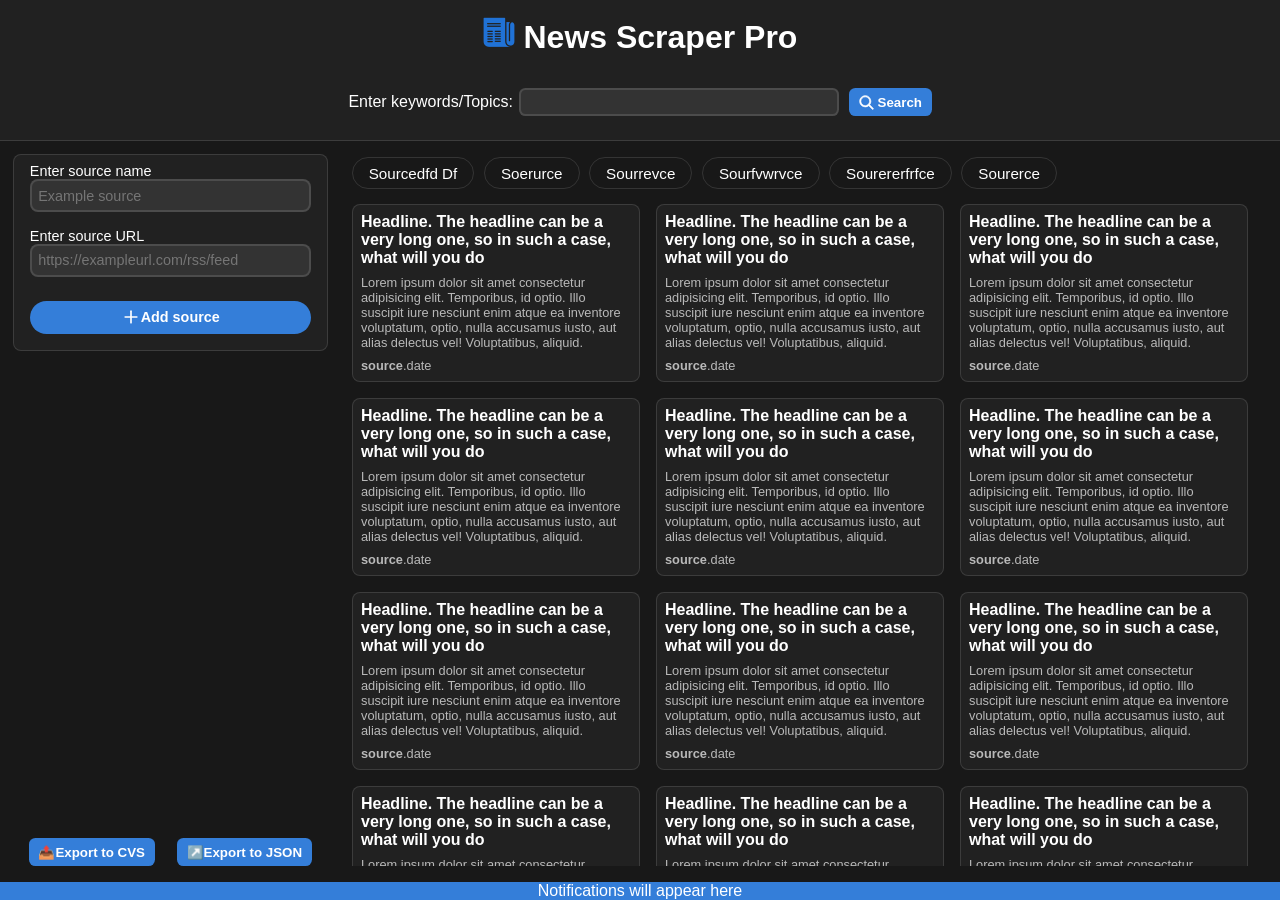
==== commit 538e57a3: "Update search input placeholder and enhance button styling in index.html; adjust placeholder opacity" ====
--- a/index.html
+++ b/index.html
@@ -23,7 +23,8 @@
         <div class="forms">
           <form class="search-news">
             <label for="search-news-input">Enter keywords/Topics:</label>
-            <input type="search" name="news-input" id="search-news-input" />
+            <!-- <div class="input-div"></div> -->
+            <input type="search" name="news-input" id="search-news-input" placeholder="Enter keywords/Topics"/>
             <button type="submit" id="search-button">
               <svg
                 viewBox="0 0 24 24"
@@ -48,7 +49,7 @@
                   ></path>
                 </g>
               </svg>
-              Search
+              <span>Search</span>
             </button>
           </form>
         </div>
--- a/frontend/style.css
+++ b/frontend/style.css
@@ -98,6 +98,10 @@
     box-shadow: none;
 }
 
+.search-news input::placeholder{
+    opacity: 0;
+}
+
 .search-news button {
     border-radius: var(--button-radius);
     border: none;
@@ -120,17 +124,38 @@
 }
 
 @media (max-width: 560px) {
-    .search-news{
+    /* .search-news{
         flex-direction: column;
-        /* gap: 1rem; */
-    }
-    .search-news input{
+        gap: 1rem;
+    }*/
+    /* .search-news input{
         margin: 0.5rem;
-    }
+    } */
 }
 @media (max-width: 360px) {
     .search-news input{
         width: 15rem;
+    }
+}
+@media (max-width: 633px) {
+    .search-news input::placeholder{
+        opacity: 1;
+    }
+    .search-news label{
+        display: none;
+    }
+    .search-news input{
+        border-radius: 50px;
+        padding: 0.4rem 0.6rem;
+        font-size: 0.9rem;
+    }
+    .search-news button{
+        width: 32px;
+        height: 32px;
+        border-radius: 100%;
+    }
+    .search-news button span{
+        display: none;
     }
 }
 
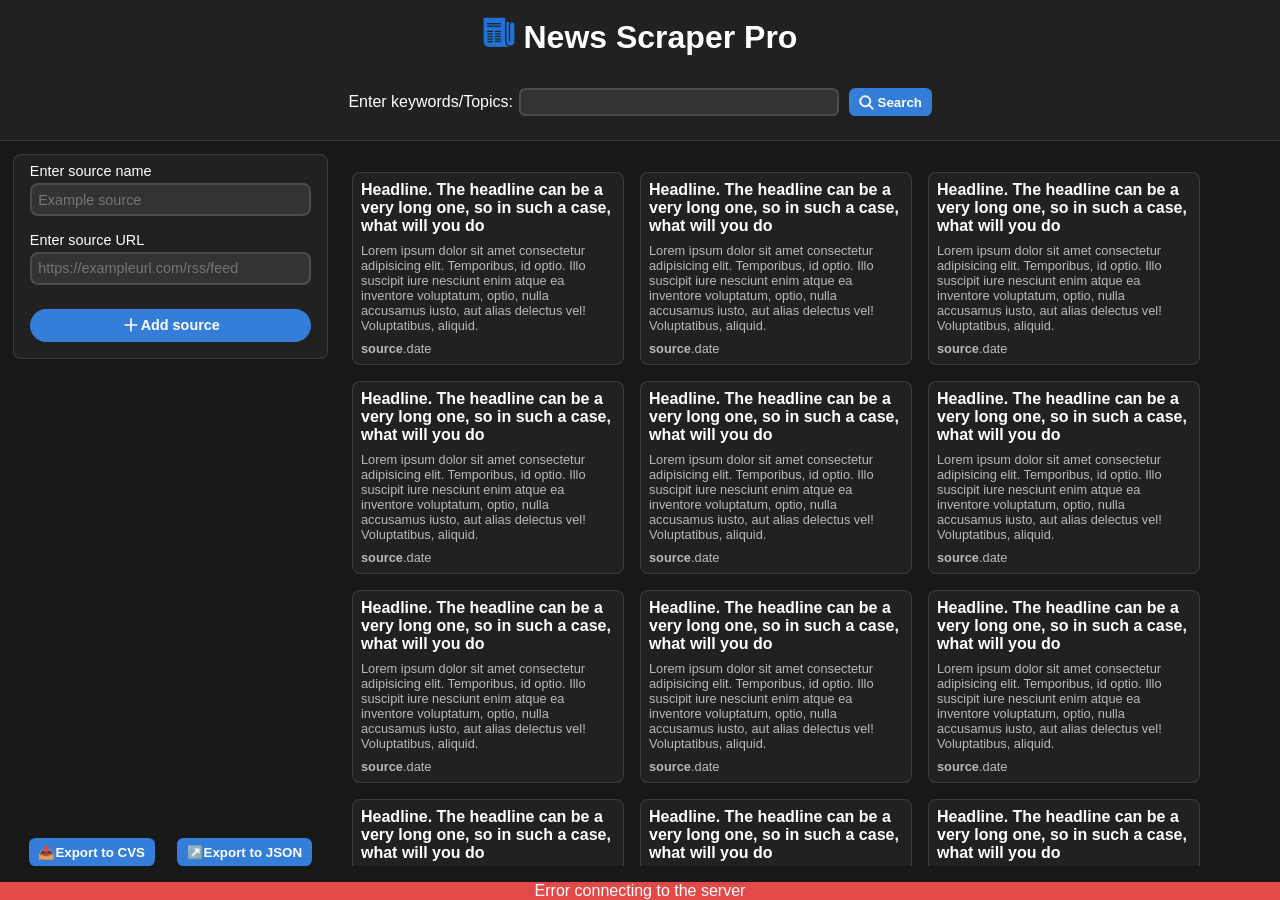
==== commit 795c671f: "Refactor source management: update input fields for adding sources in index.html, enhance event list" ====
--- a/index.html
+++ b/index.html
@@ -58,17 +58,18 @@
             <div class="add-source">
               <form action="">
                 <div>
-                  <label for="source-name">Enter source name</label>
-                  <input type="text" placeholder="Example source" />
+                  <label for="input-source-name">Enter source name</label>
+                  <input type="text" id="input-source-name" placeholder="Example source" />
                 </div>
                 <div>
-                  <label for="source-url">Enter source URL</label>
+                  <label for="input-source-url">Enter source URL</label>
                   <input
                     type="text"
+                    id="input-source-url"
                     placeholder="https://exampleurl.com/rss/feed"
                   />
                 </div>
-                <button type="submit">
+                <button type="submit" id="add-new-source">
                   <svg
                     viewBox="0 0 24 24"
                     xmlns="http://www.w3.org/2000/svg"
@@ -127,302 +128,10 @@
           </div>
           <div class="right">
             <div class="sources">
-              <button class="source">sourcedfd df</button>
-              <button class="source">soerurce</button>
-              <button class="source">sourrevce</button>
-              <button class="source">sourfvwrvce</button>
-              <button class="source">sourererfrfce</button>
-              <button class="source">sourerce</button>
-              <button class="source" id="add-source-btn-2">
-                 <svg
-                    viewBox="0 0 24 24"
-                    xmlns="http://www.w3.org/2000/svg"
-                    fill="#ffffff"
-                    stroke="#ffffff"
-                    width="20"
-                    height="20"
-                  >
-                    <g id="SVGRepo_bgCarrier" stroke-width="0"></g>
-                    <g
-                      id="SVGRepo_tracerCarrier"
-                      stroke-linecap="round"
-                      stroke-linejoin="round"
-                    ></g>
-                    <g id="SVGRepo_iconCarrier">
-                      <title></title>
-                      <g id="Complete">
-                        <g data-name="add" id="add-2">
-                          <g>
-                            <line
-                              fill="none"
-                              stroke="#ffffff"
-                              stroke-linecap="round"
-                              stroke-linejoin="round"
-                              stroke-width="2"
-                              x1="12"
-                              x2="12"
-                              y1="19"
-                              y2="5"
-                            ></line>
-                            <line
-                              fill="none"
-                              stroke="#ffffff"
-                              stroke-linecap="round"
-                              stroke-linejoin="round"
-                              stroke-width="2"
-                              x1="5"
-                              x2="19"
-                              y1="12"
-                              y2="12"
-                            ></line>
-                          </g>
-                        </g>
-                      </g>
-                    </g>
-                  </svg>
-                  Add source</button>
+              <!-- All the sources will go here -->
             </div>
             <div class="news-cards">
-              <div class="card autoshow">
-                <h1>
-                  Headline. The headline can be a very long one, so in such a
-                  case, what will you do
-                </h1>
-                <p>
-                  Lorem ipsum dolor sit amet consectetur adipisicing elit.
-                  Temporibus, id optio. Illo suscipit iure nesciunt enim atque
-                  ea inventore voluptatum, optio, nulla accusamus iusto, aut
-                  alias delectus vel! Voluptatibus, aliquid.
-                </p>
-                <div class="info">
-                  <span>source</span>.
-                  <span>date</span>
-                </div>
-              </div>
-              <div class="card autoshow">
-                <h1>
-                  Headline. The headline can be a very long one, so in such a
-                  case, what will you do
-                </h1>
-                <p>
-                  Lorem ipsum dolor sit amet consectetur adipisicing elit.
-                  Temporibus, id optio. Illo suscipit iure nesciunt enim atque
-                  ea inventore voluptatum, optio, nulla accusamus iusto, aut
-                  alias delectus vel! Voluptatibus, aliquid.
-                </p>
-                <div class="info">
-                  <span>source</span>.
-                  <span>date</span>
-                </div>
-              </div>
-              <div class="card autoshow">
-                <h1>
-                  Headline. The headline can be a very long one, so in such a
-                  case, what will you do
-                </h1>
-                <p>
-                  Lorem ipsum dolor sit amet consectetur adipisicing elit.
-                  Temporibus, id optio. Illo suscipit iure nesciunt enim atque
-                  ea inventore voluptatum, optio, nulla accusamus iusto, aut
-                  alias delectus vel! Voluptatibus, aliquid.
-                </p>
-                <div class="info">
-                  <span>source</span>.
-                  <span>date</span>
-                </div>
-              </div>
-              <div class="card autoshow">
-                <h1>
-                  Headline. The headline can be a very long one, so in such a
-                  case, what will you do
-                </h1>
-                <p>
-                  Lorem ipsum dolor sit amet consectetur adipisicing elit.
-                  Temporibus, id optio. Illo suscipit iure nesciunt enim atque
-                  ea inventore voluptatum, optio, nulla accusamus iusto, aut
-                  alias delectus vel! Voluptatibus, aliquid.
-                </p>
-                <div class="info">
-                  <span>source</span>.
-                  <span>date</span>
-                </div>
-              </div>
-              <div class="card autoshow">
-                <h1>
-                  Headline. The headline can be a very long one, so in such a
-                  case, what will you do
-                </h1>
-                <p>
-                  Lorem ipsum dolor sit amet consectetur adipisicing elit.
-                  Temporibus, id optio. Illo suscipit iure nesciunt enim atque
-                  ea inventore voluptatum, optio, nulla accusamus iusto, aut
-                  alias delectus vel! Voluptatibus, aliquid.
-                </p>
-                <div class="info">
-                  <span>source</span>.
-                  <span>date</span>
-                </div>
-              </div>
-              <div class="card autoshow">
-                <h1>
-                  Headline. The headline can be a very long one, so in such a
-                  case, what will you do
-                </h1>
-                <p>
-                  Lorem ipsum dolor sit amet consectetur adipisicing elit.
-                  Temporibus, id optio. Illo suscipit iure nesciunt enim atque
-                  ea inventore voluptatum, optio, nulla accusamus iusto, aut
-                  alias delectus vel! Voluptatibus, aliquid.
-                </p>
-                <div class="info">
-                  <span>source</span>.
-                  <span>date</span>
-                </div>
-              </div>
-              <div class="card autoshow">
-                <h1>
-                  Headline. The headline can be a very long one, so in such a
-                  case, what will you do
-                </h1>
-                <p>
-                  Lorem ipsum dolor sit amet consectetur adipisicing elit.
-                  Temporibus, id optio. Illo suscipit iure nesciunt enim atque
-                  ea inventore voluptatum, optio, nulla accusamus iusto, aut
-                  alias delectus vel! Voluptatibus, aliquid.
-                </p>
-                <div class="info">
-                  <span>source</span>.
-                  <span>date</span>
-                </div>
-              </div>
-              <div class="card autoshow">
-                <h1>
-                  Headline. The headline can be a very long one, so in such a
-                  case, what will you do
-                </h1>
-                <p>
-                  Lorem ipsum dolor sit amet consectetur adipisicing elit.
-                  Temporibus, id optio. Illo suscipit iure nesciunt enim atque
-                  ea inventore voluptatum, optio, nulla accusamus iusto, aut
-                  alias delectus vel! Voluptatibus, aliquid.
-                </p>
-                <div class="info">
-                  <span>source</span>.
-                  <span>date</span>
-                </div>
-              </div>
-              <div class="card autoshow">
-                <h1>
-                  Headline. The headline can be a very long one, so in such a
-                  case, what will you do
-                </h1>
-                <p>
-                  Lorem ipsum dolor sit amet consectetur adipisicing elit.
-                  Temporibus, id optio. Illo suscipit iure nesciunt enim atque
-                  ea inventore voluptatum, optio, nulla accusamus iusto, aut
-                  alias delectus vel! Voluptatibus, aliquid.
-                </p>
-                <div class="info">
-                  <span>source</span>.
-                  <span>date</span>
-                </div>
-              </div>
-              <div class="card autoshow">
-                <h1>
-                  Headline. The headline can be a very long one, so in such a
-                  case, what will you do
-                </h1>
-                <p>
-                  Lorem ipsum dolor sit amet consectetur adipisicing elit.
-                  Temporibus, id optio. Illo suscipit iure nesciunt enim atque
-                  ea inventore voluptatum, optio, nulla accusamus iusto, aut
-                  alias delectus vel! Voluptatibus, aliquid.
-                </p>
-                <div class="info">
-                  <span>source</span>.
-                  <span>date</span>
-                </div>
-              </div>
-              <div class="card autoshow">
-                <h1>
-                  Headline. The headline can be a very long one, so in such a
-                  case, what will you do
-                </h1>
-                <p>
-                  Lorem ipsum dolor sit amet consectetur adipisicing elit.
-                  Temporibus, id optio. Illo suscipit iure nesciunt enim atque
-                  ea inventore voluptatum, optio, nulla accusamus iusto, aut
-                  alias delectus vel! Voluptatibus, aliquid.
-                </p>
-                <div class="info">
-                  <span>source</span>.
-                  <span>date</span>
-                </div>
-              </div>
-              <div class="card autoshow">
-                <h1>
-                  Headline. The headline can be a very long one, so in such a
-                  case, what will you do
-                </h1>
-                <p>
-                  Lorem ipsum dolor sit amet consectetur adipisicing elit.
-                  Temporibus, id optio. Illo suscipit iure nesciunt enim atque
-                  ea inventore voluptatum, optio, nulla accusamus iusto, aut
-                  alias delectus vel! Voluptatibus, aliquid.
-                </p>
-                <div class="info">
-                  <span>source</span>.
-                  <span>date</span>
-                </div>
-              </div>
-              <div class="card autoshow">
-                <h1>
-                  Headline. The headline can be a very long one, so in such a
-                  case, what will you do
-                </h1>
-                <p>
-                  Lorem ipsum dolor sit amet consectetur adipisicing elit.
-                  Temporibus, id optio. Illo suscipit iure nesciunt enim atque
-                  ea inventore voluptatum, optio, nulla accusamus iusto, aut
-                  alias delectus vel! Voluptatibus, aliquid.
-                </p>
-                <div class="info">
-                  <span>source</span>.
-                  <span>date</span>
-                </div>
-              </div>
-              <div class="card autoshow">
-                <h1>
-                  Headline. The headline can be a very long one, so in such a
-                  case, what will you do
-                </h1>
-                <p>
-                  Lorem ipsum dolor sit amet consectetur adipisicing elit.
-                  Temporibus, id optio. Illo suscipit iure nesciunt enim atque
-                  ea inventore voluptatum, optio, nulla accusamus iusto, aut
-                  alias delectus vel! Voluptatibus, aliquid.
-                </p>
-                <div class="info">
-                  <span>source</span>.
-                  <span>date</span>
-                </div>
-              </div>
-              <div class="card autoshow">
-                <h1>
-                  Headline. The headline can be a very long one, so in such a
-                  case, what will you do
-                </h1>
-                <p>
-                  Lorem ipsum dolor sit amet consectetur adipisicing elit.
-                  Temporibus, id optio. Illo suscipit iure nesciunt enim atque
-                  ea inventore voluptatum, optio, nulla accusamus iusto, aut
-                  alias delectus vel! Voluptatibus, aliquid.
-                </p>
-                <div class="info">
-                  <span>source</span>.
-                  <span>date</span>
-                </div>
-              </div>
+             <!-- All cards will appear here -->
               <div class="card autoshow">
                 <h1>
                   Headline. The headline can be a very long one, so in such a
--- a/frontend/style.css
+++ b/frontend/style.css
@@ -42,8 +42,8 @@
 
 .container .title h1 {
     color: var(--text);
+    -webkit-user-select: none;
     user-select: none;
-    -webkit-user-select: none;
 }
 
 .container section {
@@ -195,6 +195,7 @@
 .add-source label {
     font-size: 0.9rem;
     color: var(--text);
+    margin-bottom: 4px;
 }
 
 .add-source input {
@@ -290,7 +291,7 @@
     font-weight: 500;
     text-transform: capitalize;
     background: transparent;
-    border: 1px solid var(--border);
+    border: 2px solid var(--border);
     color: var(--text);
     outline: none;
     display: flex;
@@ -321,15 +322,15 @@
 
 .news-cards {
     width: 100%;
+    padding: 0.5rem 0.5rem 0.2rem 0.5rem;
+    color: #ffffff;
     display: flex;
     flex-wrap: wrap;
     align-items: flex-start;
     gap: 1rem;
     flex: 1 1 0;
-    padding: 0.5rem 0.5rem 0.2rem 0.5rem;
+    align-content: flex-start;
     overflow-y: auto;
-    
-    align-content: flex-start;
 }
 
 .news-cards::-webkit-scrollbar {
@@ -348,7 +349,7 @@
 }
 
 .card {
-    width: 18rem;
+    width: 17rem;
     padding: 0.5rem;
     background: var(--primary-bg);
     border-radius: var(--card-radius);
@@ -356,7 +357,9 @@
     color: var(--text-muted);
     display: flex;
     flex-direction: column;
-    transition: var(--transition);
+    /* flex: 1 1 17rem; */
+    transition: var(--transition);
+    cursor: pointer;
 }
 
 /* .card:hover {
@@ -398,7 +401,7 @@
 }
 .autoshow{
     animation: autoshow;
-    animation-timeline: view(90% auto);
+    animation-timeline: view(130% auto);
 }
 
 @keyframes autoshow {
@@ -411,9 +414,9 @@
         transform: translateY(0) scale(1);
     }
 }
-@media (max-width: 560px) {
+/* @media (max-width: 560px) {
     .autoshow {
-        animation-timeline: view(100% auto);
+        animation-timeline: view(110% auto);
     }
     @keyframes autoshow {
     from{
@@ -455,4 +458,4 @@
             transform: translateY(0) scale(1);
         }
     }
-}
+} */
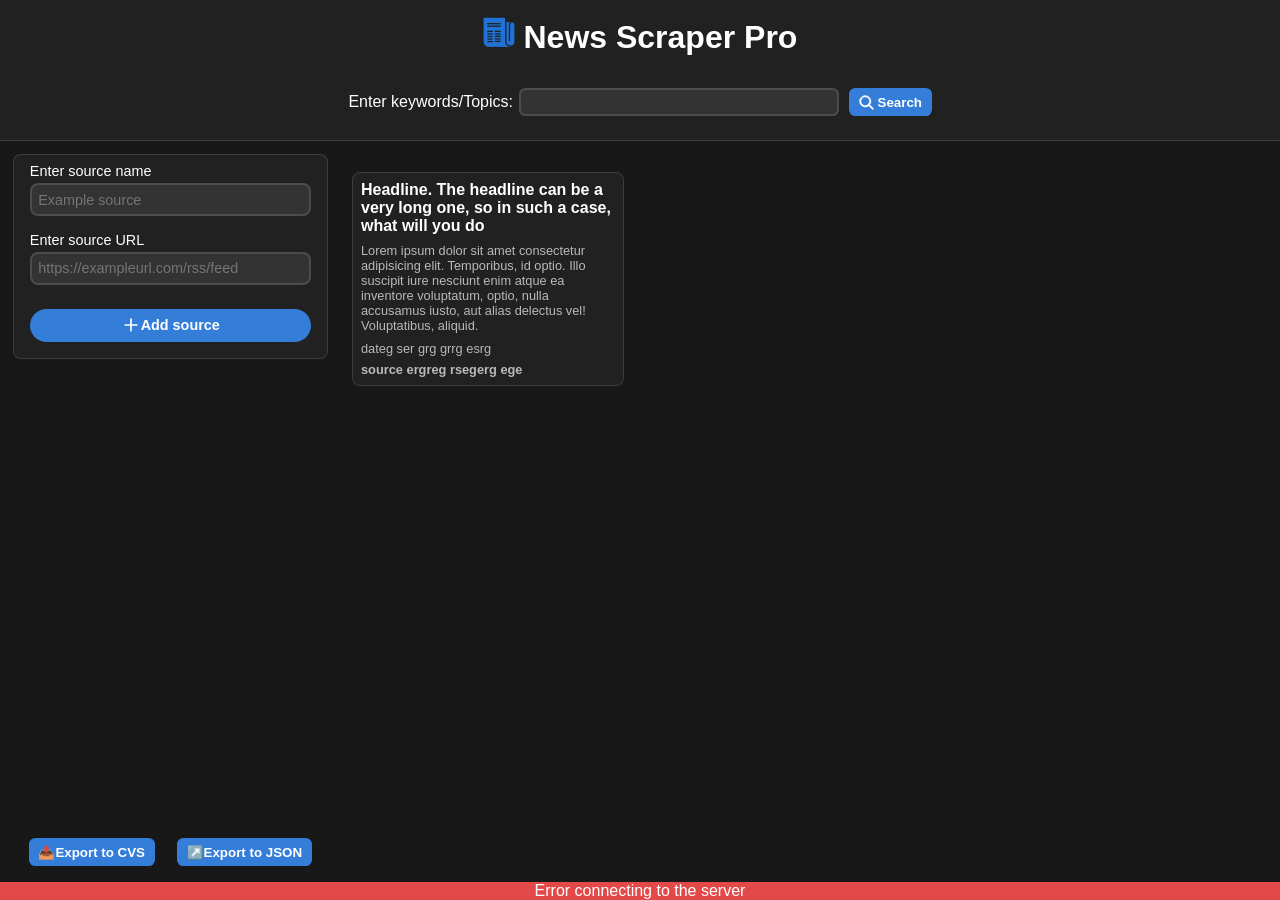
==== commit 79fa1495: "Fix source name capitalization in sources.json and script.py; add No data.gif asset; update card lay" ====
--- a/index.html
+++ b/index.html
@@ -144,186 +144,11 @@
                   alias delectus vel! Voluptatibus, aliquid.
                 </p>
                 <div class="info">
-                  <span>source</span>.
-                  <span>date</span>
+                  <span>dateg ser grg grrg esrg</span>
+                  <span>source ergreg rsegerg ege</span>
                 </div>
               </div>
-              <div class="card autoshow">
-                <h1>
-                  Headline. The headline can be a very long one, so in such a
-                  case, what will you do
-                </h1>
-                <p>
-                  Lorem ipsum dolor sit amet consectetur adipisicing elit.
-                  Temporibus, id optio. Illo suscipit iure nesciunt enim atque
-                  ea inventore voluptatum, optio, nulla accusamus iusto, aut
-                  alias delectus vel! Voluptatibus, aliquid.
-                </p>
-                <div class="info">
-                  <span>source</span>.
-                  <span>date</span>
-                </div>
-              </div>
-              <div class="card autoshow">
-                <h1>
-                  Headline. The headline can be a very long one, so in such a
-                  case, what will you do
-                </h1>
-                <p>
-                  Lorem ipsum dolor sit amet consectetur adipisicing elit.
-                  Temporibus, id optio. Illo suscipit iure nesciunt enim atque
-                  ea inventore voluptatum, optio, nulla accusamus iusto, aut
-                  alias delectus vel! Voluptatibus, aliquid.
-                </p>
-                <div class="info">
-                  <span>source</span>.
-                  <span>date</span>
-                </div>
-              </div>
-              <div class="card autoshow">
-                <h1>
-                  Headline. The headline can be a very long one, so in such a
-                  case, what will you do
-                </h1>
-                <p>
-                  Lorem ipsum dolor sit amet consectetur adipisicing elit.
-                  Temporibus, id optio. Illo suscipit iure nesciunt enim atque
-                  ea inventore voluptatum, optio, nulla accusamus iusto, aut
-                  alias delectus vel! Voluptatibus, aliquid.
-                </p>
-                <div class="info">
-                  <span>source</span>.
-                  <span>date</span>
-                </div>
-              </div>
-              <div class="card autoshow">
-                <h1>
-                  Headline. The headline can be a very long one, so in such a
-                  case, what will you do
-                </h1>
-                <p>
-                  Lorem ipsum dolor sit amet consectetur adipisicing elit.
-                  Temporibus, id optio. Illo suscipit iure nesciunt enim atque
-                  ea inventore voluptatum, optio, nulla accusamus iusto, aut
-                  alias delectus vel! Voluptatibus, aliquid.
-                </p>
-                <div class="info">
-                  <span>source</span>.
-                  <span>date</span>
-                </div>
-              </div>
-              <div class="card autoshow">
-                <h1>
-                  Headline. The headline can be a very long one, so in such a
-                  case, what will you do
-                </h1>
-                <p>
-                  Lorem ipsum dolor sit amet consectetur adipisicing elit.
-                  Temporibus, id optio. Illo suscipit iure nesciunt enim atque
-                  ea inventore voluptatum, optio, nulla accusamus iusto, aut
-                  alias delectus vel! Voluptatibus, aliquid.
-                </p>
-                <div class="info">
-                  <span>source</span>.
-                  <span>date</span>
-                </div>
-              </div>
-              <div class="card autoshow">
-                <h1>
-                  Headline. The headline can be a very long one, so in such a
-                  case, what will you do
-                </h1>
-                <p>
-                  Lorem ipsum dolor sit amet consectetur adipisicing elit.
-                  Temporibus, id optio. Illo suscipit iure nesciunt enim atque
-                  ea inventore voluptatum, optio, nulla accusamus iusto, aut
-                  alias delectus vel! Voluptatibus, aliquid.
-                </p>
-                <div class="info">
-                  <span>source</span>.
-                  <span>date</span>
-                </div>
-              </div>
-              <div class="card autoshow">
-                <h1>
-                  Headline. The headline can be a very long one, so in such a
-                  case, what will you do
-                </h1>
-                <p>
-                  Lorem ipsum dolor sit amet consectetur adipisicing elit.
-                  Temporibus, id optio. Illo suscipit iure nesciunt enim atque
-                  ea inventore voluptatum, optio, nulla accusamus iusto, aut
-                  alias delectus vel! Voluptatibus, aliquid.
-                </p>
-                <div class="info">
-                  <span>source</span>.
-                  <span>date</span>
-                </div>
-              </div>
-              <div class="card autoshow">
-                <h1>
-                  Headline. The headline can be a very long one, so in such a
-                  case, what will you do
-                </h1>
-                <p>
-                  Lorem ipsum dolor sit amet consectetur adipisicing elit.
-                  Temporibus, id optio. Illo suscipit iure nesciunt enim atque
-                  ea inventore voluptatum, optio, nulla accusamus iusto, aut
-                  alias delectus vel! Voluptatibus, aliquid.
-                </p>
-                <div class="info">
-                  <span>source</span>.
-                  <span>date</span>
-                </div>
-              </div>
-              <div class="card autoshow">
-                <h1>
-                  Headline. The headline can be a very long one, so in such a
-                  case, what will you do
-                </h1>
-                <p>
-                  Lorem ipsum dolor sit amet consectetur adipisicing elit.
-                  Temporibus, id optio. Illo suscipit iure nesciunt enim atque
-                  ea inventore voluptatum, optio, nulla accusamus iusto, aut
-                  alias delectus vel! Voluptatibus, aliquid.
-                </p>
-                <div class="info">
-                  <span>source</span>.
-                  <span>date</span>
-                </div>
-              </div>
-              <div class="card autoshow">
-                <h1>
-                  Headline. The headline can be a very long one, so in such a
-                  case, what will you do
-                </h1>
-                <p>
-                  Lorem ipsum dolor sit amet consectetur adipisicing elit.
-                  Temporibus, id optio. Illo suscipit iure nesciunt enim atque
-                  ea inventore voluptatum, optio, nulla accusamus iusto, aut
-                  alias delectus vel! Voluptatibus, aliquid.
-                </p>
-                <div class="info">
-                  <span>source</span>.
-                  <span>date</span>
-                </div>
-              </div>
-              <div class="card autoshow">
-                <h1>
-                  Headline. The headline can be a very long one, so in such a
-                  case, what will you do
-                </h1>
-                <p>
-                  Lorem ipsum dolor sit amet consectetur adipisicing elit.
-                  Temporibus, id optio. Illo suscipit iure nesciunt enim atque
-                  ea inventore voluptatum, optio, nulla accusamus iusto, aut
-                  alias delectus vel! Voluptatibus, aliquid.
-                </p>
-                <div class="info">
-                  <span>source</span>.
-                  <span>date</span>
-                </div>
-              </div>
+             
             </div>
           </div>
         </div>
--- a/frontend/style.css
+++ b/frontend/style.css
@@ -350,6 +350,7 @@
 
 .card {
     width: 17rem;
+    /* height: 14rem; */
     padding: 0.5rem;
     background: var(--primary-bg);
     border-radius: var(--card-radius);
@@ -382,9 +383,11 @@
     margin-top: 0.5rem;
     font-size: 0.8rem;
     display: flex;
-}
-
-.card div span:first-child {
+    flex-direction: column;
+    gap: 0.4rem;
+}
+
+.card div span:last-child {
     font-weight: 600;
 }
 
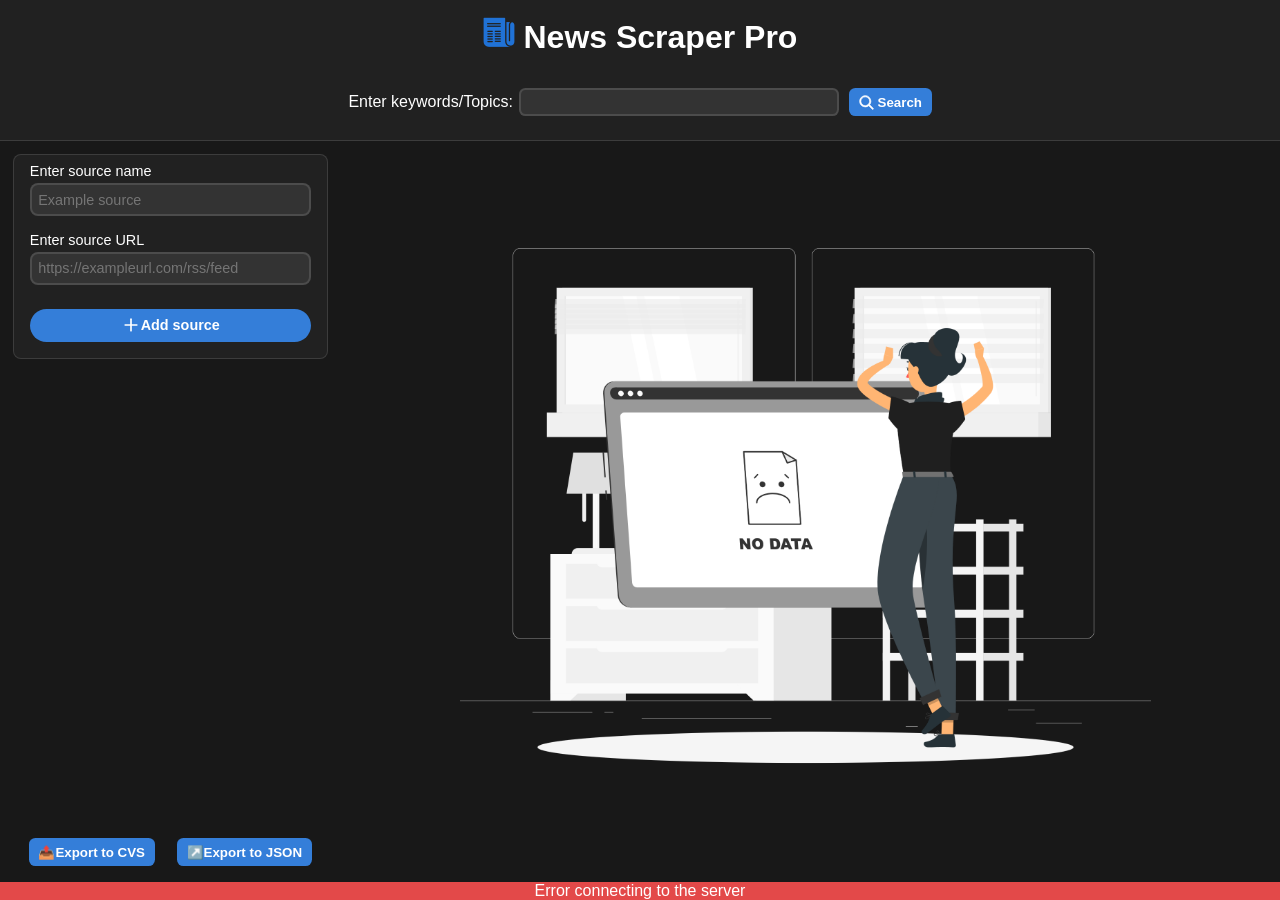
==== commit 368574e5: "Implement source management feature: add API endpoint to add new sources, update sources.json with a" ====
--- a/index.html
+++ b/index.html
@@ -131,8 +131,12 @@
               <!-- All the sources will go here -->
             </div>
             <div class="news-cards">
+              <div class="no-news">
+                <!-- <video src="frontend/assets/No data.mp4" autoplay loop></video> -->
+                 <img src="frontend/assets/No data-rafiki.png" alt="No data">
+              </div>
              <!-- All cards will appear here -->
-              <div class="card autoshow">
+              <!-- <div class="card autoshow">
                 <h1>
                   Headline. The headline can be a very long one, so in such a
                   case, what will you do
@@ -147,7 +151,7 @@
                   <span>dateg ser grg grrg esrg</span>
                   <span>source ergreg rsegerg ege</span>
                 </div>
-              </div>
+              </div> -->
              
             </div>
           </div>
--- a/frontend/style.css
+++ b/frontend/style.css
@@ -391,6 +391,19 @@
     font-weight: 600;
 }
 
+.no-news{
+    width: 100%;
+    height: 100%;
+    /* background-color: aquamarine; */
+    display: flex;
+    align-items: center;
+    justify-content: center;
+}
+
+.no-news img{
+    /* width: 100%; */
+    height: 100%;
+}
 .dialog-box {
     width: 100%;
     background: var(--accent);
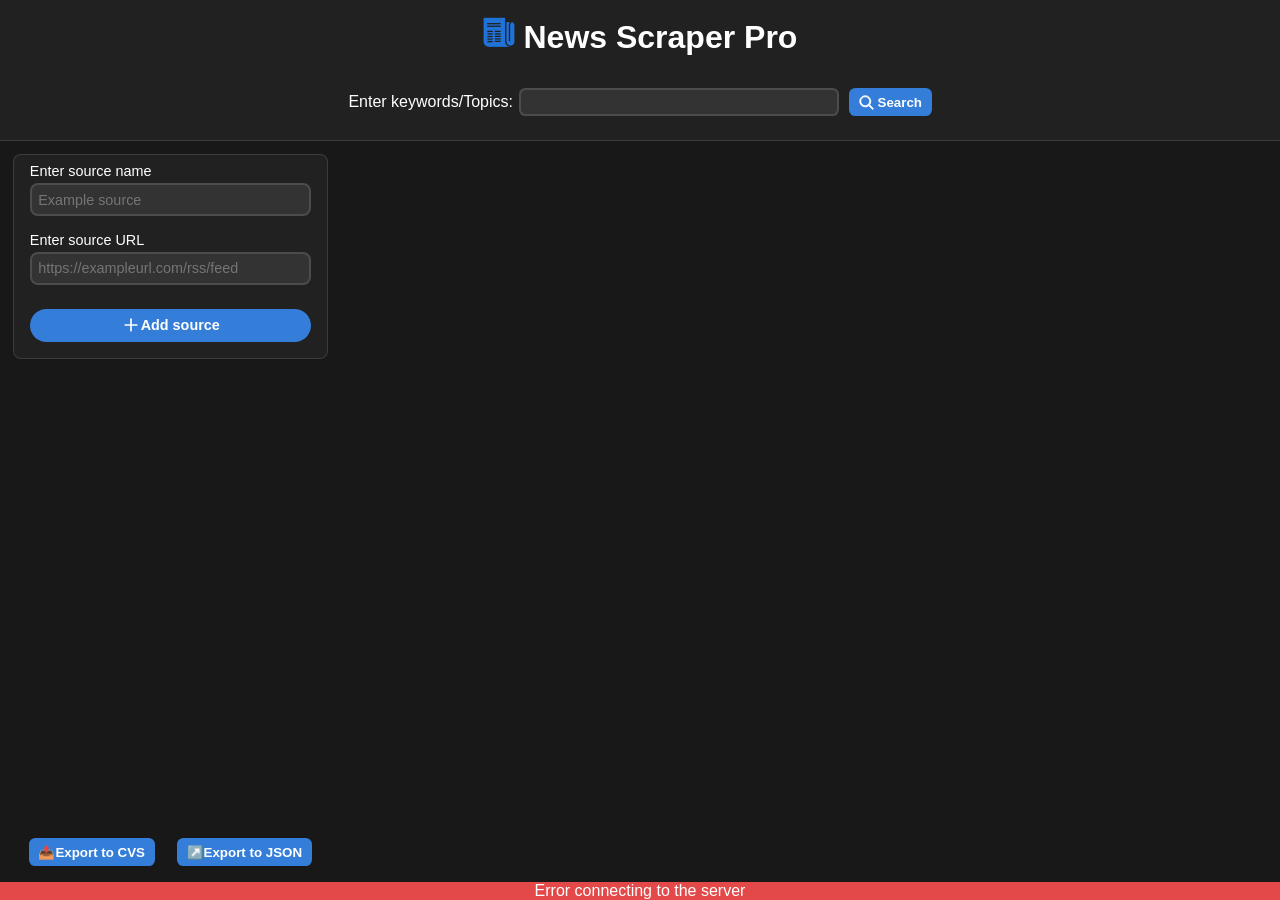
==== commit f4ac61b3: "Add source deletion functionality and improve no news display - Implement delete source API endpoint" ====
--- a/index.html
+++ b/index.html
@@ -127,14 +127,17 @@
             </div>
           </div>
           <div class="right">
+
             <div class="sources">
               <!-- All the sources will go here -->
             </div>
             <div class="news-cards">
               <div class="no-news">
                 <!-- <video src="frontend/assets/No data.mp4" autoplay loop></video> -->
-                 <img src="frontend/assets/No data-rafiki.png" alt="No data">
+                 <!-- <img src="frontend/assets/No data-rafiki.png" alt="No data"> -->
+                 
               </div>
+
              <!-- All cards will appear here -->
               <!-- <div class="card autoshow">
                 <h1>
--- a/frontend/style.css
+++ b/frontend/style.css
@@ -395,9 +395,10 @@
     width: 100%;
     height: 100%;
     /* background-color: aquamarine; */
-    display: flex;
-    align-items: center;
-    justify-content: center;
+    /* display: flex; */
+    align-items: center;
+    justify-content: center;
+    display: none;
 }
 
 .no-news img{
